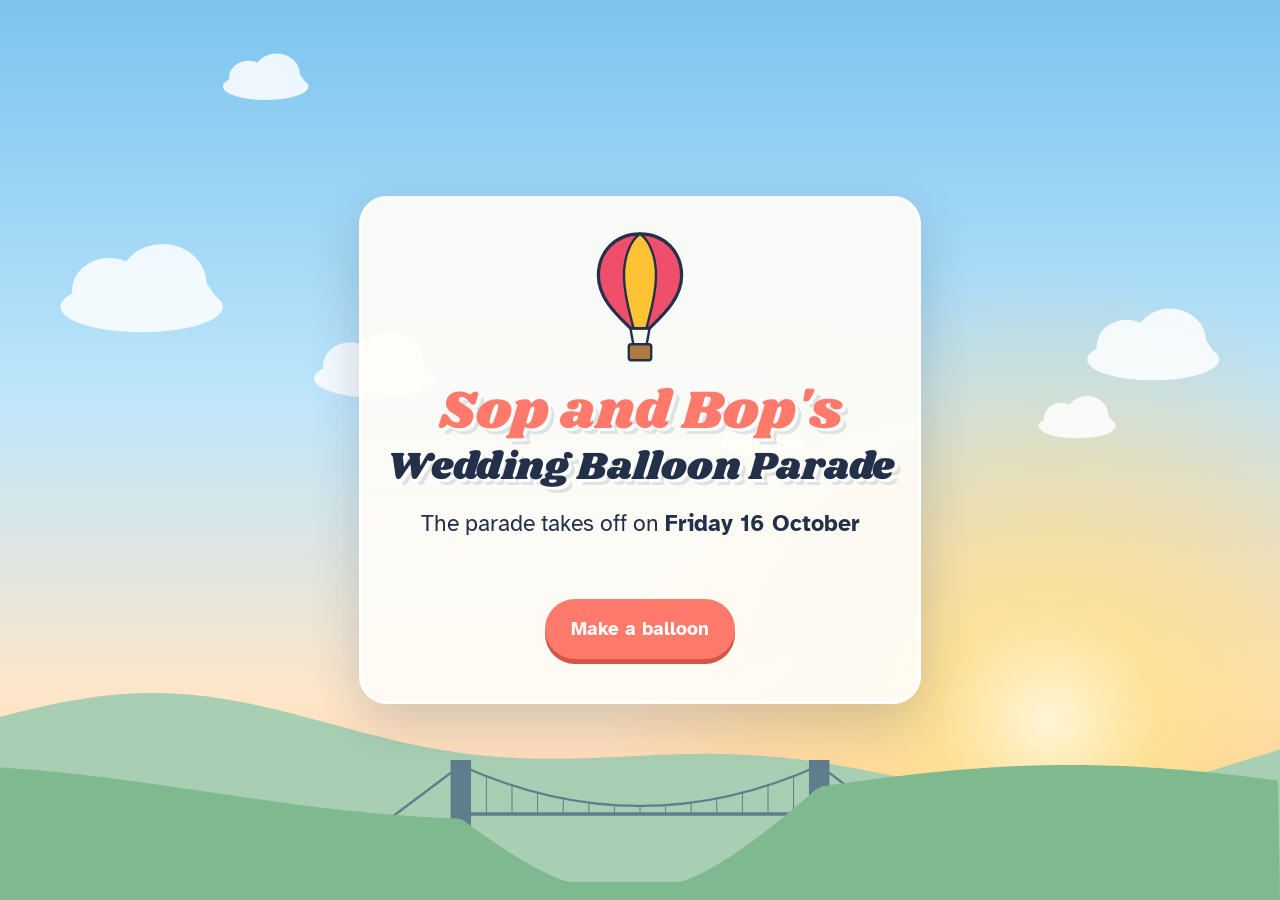
==== site/parade.html @ 26cb5e76 "Build the wedding balloon parade site Guest page with photo upload, crop, in-browser cleanup and a d" ====
<!doctype html>
<html lang="en-GB">
<head>
  <meta charset="utf-8">
  <meta name="viewport" content="width=device-width, initial-scale=1, viewport-fit=cover">
  <title>The Balloon Parade · Sop and Bop</title>
  <meta name="description" content="Sophie and Ben's wedding balloon parade.">
  <meta name="theme-color" content="#8fd0f2">
  <link rel="icon" href="img/favicon.svg" type="image/svg+xml">
  <link rel="preconnect" href="https://fonts.googleapis.com">
  <link rel="preconnect" href="https://fonts.gstatic.com" crossorigin>
  <link href="https://fonts.googleapis.com/css2?family=Atkinson+Hyperlegible:ital,wght@0,400;0,700;1,400&family=Shrikhand&display=swap" rel="stylesheet">
  <link rel="stylesheet" href="css/style.css">
</head>
<body class="parade">
  <canvas id="sky" aria-label="Balloons drifting across the sky. Tap one to read its note."></canvas>

  <div class="parade-title" id="parade-title">
    <h1>Sop and Bop's <span>Balloon Parade</span></h1>
  </div>
  <p class="parade-hint" id="parade-hint" hidden>Tap a balloon to see who made it</p>

  <div class="waiting" id="waiting" hidden>
    <div class="waiting-card">
      <svg class="waiting-balloon" viewBox="0 0 120 170" aria-hidden="true" focusable="false">
        <path d="M60 6C28 6 8 30 8 58c0 30 26 52 40 66h24c14-14 40-36 40-66C112 30 92 6 60 6z" fill="#ef4f6b" stroke="#23304a" stroke-width="4"/>
        <path d="M60 6c-14 10-20 32-20 52 0 26 8 50 12 66h16c4-16 12-40 12-66 0-20-6-42-20-52z" fill="#ffc234" stroke="#23304a" stroke-width="3"/>
        <path d="M48 124l4 22M72 124l-4 22" stroke="#23304a" stroke-width="3"/>
        <rect x="46" y="144" width="28" height="20" rx="3" fill="#b07a42" stroke="#23304a" stroke-width="3"/>
      </svg>
      <h1>Sop and Bop's <span>Wedding Balloon Parade</span></h1>
      <p class="big">The parade takes off on <strong id="launch-date">Friday 16 October</strong></p>
      <p class="waiting-count" id="waiting-count" aria-live="polite"></p>
      <p><a href="index.html" class="btn">Make a balloon</a></p>
    </div>
  </div>

  <div class="note-card" id="note-card" role="dialog" aria-modal="false" aria-labelledby="note-name" hidden>
    <button class="note-close" id="note-close" type="button" aria-label="Close">×</button>
    <img id="note-img" alt="">
    <div>
      <p class="note-from">A balloon from</p>
      <h2 id="note-name"></h2>
      <p id="note-text"></p>
    </div>
  </div>

  <script src="config.js"></script>
  <script src="js/api.js"></script>
  <script src="js/parade.js"></script>
</body>
</html>
---- site/css/style.css ----
:root {
  --sky-top: #8fd0f2;
  --sky-mid: #cdeefc;
  --sunrise: #ffe2c2;
  --peach: #ffb98a;
  --coral: #ff7a6b;
  --red: #ef4f6b;
  --yellow: #ffc234;
  --blue: #2f97d6;
  --green: #4fb873;
  --purple: #8b5cf6;
  --ink: #23304a;
  --ink-soft: #4b5872;
  --paper: #fffaf2;
  --card: #fffdf8;
  --line: #ecdcc6;
  --focus: #1d6fd1;
  --radius: 22px;
  --display: "Shrikhand", "Georgia", serif;
  --body: "Atkinson Hyperlegible", system-ui, -apple-system, "Segoe UI", sans-serif;
}

* { box-sizing: border-box; }
html { -webkit-text-size-adjust: 100%; }
body {
  margin: 0;
  font-family: var(--body);
  font-size: 1.25rem;
  line-height: 1.55;
  color: var(--ink);
  background: var(--sky-mid);
  min-height: 100vh;
}
[hidden] { display: none !important; }
img, canvas { display: block; }
a { color: var(--blue); }
:focus-visible { outline: 4px solid var(--focus); outline-offset: 3px; border-radius: 8px; }
.visually-hidden {
  position: absolute !important; width: 1px; height: 1px; overflow: hidden;
  clip: rect(0 0 0 0); white-space: nowrap;
}

/* ---------- sky background (make page) ---------- */
.sky-bg {
  position: fixed; inset: 0; z-index: -1; overflow: hidden;
  background: linear-gradient(180deg, var(--sky-top) 0%, var(--sky-mid) 45%, var(--sunrise) 80%, var(--peach) 100%);
}
.sun {
  position: absolute; width: 46vmin; height: 46vmin; right: -10vmin; bottom: -14vmin; border-radius: 50%;
  background: radial-gradient(circle, #fff6d8 0%, #ffe08a 40%, rgba(255, 200, 120, 0) 70%);
}
.cloud {
  position: absolute; width: 160px; height: 46px; background: #fff; border-radius: 40px; opacity: 0.9;
  filter: drop-shadow(0 6px 10px rgba(80, 120, 160, 0.12));
}
.cloud::before, .cloud::after { content: ""; position: absolute; background: #fff; border-radius: 50%; }
.cloud::before { width: 70px; height: 70px; left: 24px; top: -34px; }
.cloud::after { width: 54px; height: 54px; left: 80px; top: -24px; }
.sky-bg .c1 { top: 8%; left: -40px; animation: drift 70s linear infinite; }
.sky-bg .c2 { top: 32%; left: 60%; transform: scale(0.7); animation: drift 95s linear infinite -30s; }
.sky-bg .c3 { top: 62%; left: 20%; transform: scale(0.55); animation: drift 120s linear infinite -60s; opacity: 0.7; }
@keyframes drift { from { translate: -30vw 0; } to { translate: 110vw 0; } }

/* ---------- layout ---------- */
.page { max-width: 760px; margin: 0 auto; padding: 24px 16px 48px; }
.hero { text-align: center; padding: 28px 0 18px; }
.kicker {
  display: inline-block; margin: 0 0 12px; padding: 6px 16px; border-radius: 999px;
  background: rgba(255, 255, 255, 0.7); font-weight: 700; font-size: 1rem; letter-spacing: 0.02em;
}
h1 {
  font-family: var(--display); font-weight: 400; margin: 0; line-height: 1.05;
  font-size: clamp(2.3rem, 9vw, 4rem); color: var(--coral);
  text-shadow: 3px 3px 0 #fff, 6px 6px 0 rgba(35, 48, 74, 0.12);
}
h1 span { display: block; color: var(--ink); font-size: 0.72em; margin-top: 6px; }
h2 { font-family: var(--display); font-weight: 400; font-size: 1.9rem; line-height: 1.15; margin: 0 0 12px; color: var(--ink); }
h3 { font-size: 1.35rem; margin: 0 0 8px; }
p { margin: 0 0 12px; }

.card {
  background: var(--card); border-radius: var(--radius); padding: 24px 20px;
  margin: 18px 0; box-shadow: 0 10px 30px rgba(35, 48, 74, 0.12), 0 2px 0 var(--line);
  border: 2px solid #fff;
}
.story { display: grid; gap: 16px; align-items: center; }
.chest { width: 150px; margin: 0 auto; }
@media (min-width: 640px) {
  .story { grid-template-columns: 170px 1fr; }
  .chest { width: 170px; }
  .card { padding: 30px 32px; }
}

/* ---------- buttons ---------- */
.btn {
  display: inline-flex; align-items: center; justify-content: center; gap: 10px;
  min-height: 60px; padding: 12px 26px; border: 0; border-radius: 999px; cursor: pointer;
  font: 700 1.2rem/1.2 var(--body); color: #fff; background: var(--coral); text-decoration: none;
  box-shadow: 0 5px 0 #d4554a; transition: transform 0.08s, box-shadow 0.08s;
  -webkit-tap-highlight-color: transparent;
}
.btn:active { transform: translateY(3px); box-shadow: 0 2px 0 #d4554a; }
.btn:disabled { opacity: 0.6; cursor: wait; }
.btn-big { min-height: 68px; font-size: 1.3rem; width: 100%; }
.btn-secondary { background: #fff; color: var(--ink); box-shadow: 0 4px 0 var(--line), inset 0 0 0 2px var(--line); }
.btn-secondary:active { box-shadow: 0 1px 0 var(--line), inset 0 0 0 2px var(--line); }
.btn-small { min-height: 52px; padding: 8px 18px; font-size: 1.05rem; }
.btn-whatsapp { background: #1fa855; box-shadow: 0 5px 0 #157a3d; }
.actions { display: flex; gap: 12px; justify-content: space-between; margin-top: 18px; flex-wrap: wrap; }
.actions .btn { flex: 1 1 140px; }

/* ---------- step 1 ---------- */
.routes { display: grid; gap: 16px; }
.route { border: 2px dashed var(--line); border-radius: 18px; padding: 18px; }
.route-main { border: 3px solid var(--yellow); background: #fff8e6; position: relative; }
.badge {
  display: inline-block; background: var(--yellow); color: var(--ink); font-weight: 700;
  font-size: 0.95rem; padding: 3px 12px; border-radius: 999px; margin-bottom: 10px;
}
.tips { list-style: none; padding: 0; margin: 0 0 18px; }
.tips li { display: flex; gap: 12px; align-items: baseline; padding: 6px 0; }
.tip-ico { font-size: 1.4rem; width: 1.8rem; flex: none; text-align: center; }

/* ---------- crop ---------- */
.crop-wrap { position: relative; margin: 12px auto 0; touch-action: none; user-select: none; -webkit-user-select: none; max-width: 100%; width: fit-content; }
#crop-canvas { max-width: 100%; max-height: 65vh; border-radius: 12px; }
.crop-box {
  position: absolute; border: 3px solid #fff; outline: 2px dashed var(--coral); outline-offset: -3px;
  box-shadow: 0 0 0 9999px rgba(20, 30, 50, 0.45); cursor: move; touch-action: none;
}
.crop-wrap { overflow: hidden; border-radius: 12px; }
.handle {
  position: absolute; width: 44px; height: 44px; border-radius: 50%; background: var(--coral);
  border: 4px solid #fff; box-shadow: 0 2px 8px rgba(0, 0, 0, 0.3); touch-action: none;
}
.handle[data-h="nw"] { left: -22px; top: -22px; cursor: nwse-resize; }
.handle[data-h="ne"] { right: -22px; top: -22px; cursor: nesw-resize; }
.handle[data-h="sw"] { left: -22px; bottom: -22px; cursor: nesw-resize; }
.handle[data-h="se"] { right: -22px; bottom: -22px; cursor: nwse-resize; }

/* ---------- draw ---------- */
.draw-tools { display: grid; gap: 12px; margin-bottom: 12px; }
.palette { display: flex; flex-wrap: wrap; gap: 8px; }
.swatch {
  width: 44px; height: 44px; border-radius: 50%; border: 3px solid #fff; cursor: pointer;
  box-shadow: 0 0 0 2px var(--line);
}
.swatch.on { box-shadow: 0 0 0 4px var(--ink); transform: scale(1.08); }
.tool-row { display: flex; flex-wrap: wrap; gap: 10px; align-items: center; }
.seg { display: inline-flex; background: #f3eadc; border-radius: 999px; padding: 4px; gap: 4px; }
.seg button {
  min-height: 48px; min-width: 52px; padding: 6px 14px; border: 0; border-radius: 999px; background: transparent;
  font: 700 1.05rem var(--body); color: var(--ink); cursor: pointer; display: inline-flex; align-items: center; justify-content: center;
}
.seg button.on { background: #fff; box-shadow: 0 2px 6px rgba(0, 0, 0, 0.12); }
.seg i { display: block; border-radius: 50%; background: var(--ink); }
.guide-pick { display: inline-flex; align-items: center; gap: 8px; font-weight: 700; font-size: 1.05rem; }
.guide-pick select { font: inherit; min-height: 48px; border-radius: 12px; border: 2px solid var(--line); padding: 4px 10px; background: #fff; }
.draw-wrap {
  position: relative; width: 100%; aspect-ratio: 3 / 4; max-height: 70vh; margin: 0 auto;
  border-radius: 16px; overflow: hidden; background: #fff; box-shadow: inset 0 0 0 2px var(--line);
}
.draw-wrap canvas { position: absolute; inset: 0; width: 100%; height: 100%; }
#draw-canvas { touch-action: none; cursor: crosshair; }
.hint { color: var(--ink-soft); font-size: 1.05rem; margin-top: 10px; }

/* ---------- preview ---------- */
.preview-sky {
  position: relative; border-radius: 18px; overflow: hidden; padding: 24px; min-height: 280px;
  display: flex; align-items: center; justify-content: center;
  background: linear-gradient(180deg, var(--sky-top), var(--sky-mid) 60%, var(--sunrise));
}
.preview-sky .c1 { top: 12%; left: 6%; transform: scale(0.6); }
.preview-sky .c2 { top: 60%; right: 4%; transform: scale(0.45); }
#preview-canvas { position: relative; max-width: 100%; max-height: 52vh; width: auto; height: auto; filter: drop-shadow(0 8px 10px rgba(35, 48, 74, 0.25)); cursor: pointer; }
#photo-controls, #draw-controls { margin: 14px 0 6px; }
.slider { display: block; margin: 12px 0 14px; font-weight: 700; }
.slider input { width: 100%; height: 44px; accent-color: var(--coral); }
.slider-ends { display: flex; justify-content: space-between; font-weight: 400; font-size: 0.95rem; color: var(--ink-soft); }

form { margin-top: 18px; border-top: 2px dashed var(--line); padding-top: 18px; }
.field { display: block; margin-bottom: 16px; font-weight: 700; }
.field em { font-weight: 400; font-style: normal; color: var(--ink-soft); }
.field input, .field textarea {
  display: block; width: 100%; margin-top: 6px; font: 400 1.25rem/1.4 var(--body); color: var(--ink);
  padding: 14px 16px; border-radius: 14px; border: 2px solid var(--line); background: #fff;
}
.field input:focus, .field textarea:focus { border-color: var(--blue); outline: none; box-shadow: 0 0 0 4px rgba(47, 151, 214, 0.25); }
.count { display: block; text-align: right; font-weight: 400; font-size: 0.95rem; color: var(--ink-soft); }
.error { color: #b3261e; font-weight: 700; background: #fde8e6; padding: 10px 14px; border-radius: 12px; }

/* ---------- thanks ---------- */
.thanks { text-align: center; }
.thanks-balloon {
  margin: 12px auto 18px; padding: 24px; border-radius: 18px;
  background: linear-gradient(180deg, var(--sky-top), var(--sky-mid) 60%, var(--sunrise));
}
.thanks-balloon img { max-width: 70%; max-height: 46vh; margin: 0 auto; animation: bob 4s ease-in-out infinite; }
@keyframes bob { 50% { transform: translateY(-14px) rotate(2deg); } }
.big { font-size: 1.45rem; }

/* ---------- help ---------- */
.help { background: #effaf2; border-color: #d4f0dc; }
.phone { display: flex; flex-wrap: wrap; gap: 12px; align-items: center; margin: 8px 0; }
.number { font-size: 1.8rem; font-weight: 700; letter-spacing: 0.04em; user-select: all; -webkit-user-select: all; }
.small { font-size: 1.05rem; color: var(--ink-soft); }
.small span { user-select: all; -webkit-user-select: all; }
.foot { text-align: center; color: var(--ink-soft); font-size: 1rem; margin-top: 24px; }

/* ---------- busy overlay ---------- */
.busy {
  position: fixed; inset: 0; z-index: 50; display: flex; flex-direction: column; align-items: center; justify-content: center;
  background: rgba(255, 250, 242, 0.85); font-weight: 700; font-size: 1.3rem;
}
.busy-balloon { font-size: 4rem; animation: bob 1.6s ease-in-out infinite; }

@media (prefers-reduced-motion: reduce) {
  *, *::before, *::after { animation: none !important; transition: none !important; }
}

/* =================== parade page =================== */
body.parade {
  overflow: hidden; height: 100vh; height: 100dvh;
  background: linear-gradient(180deg, #7cc4ee 0%, #bfe6fb 45%, #ffe6c8 78%, #ffc49a 100%);
}
#sky { position: fixed; inset: 0; width: 100%; height: 100%; cursor: pointer; touch-action: manipulation; }
.parade-title {
  position: fixed; left: 50%; top: max(14px, env(safe-area-inset-top)); translate: -50% 0; z-index: 2;
  pointer-events: none; text-align: center; width: max-content; max-width: 92vw;
  transition: opacity 1.5s;
}
.parade-title h1 { font-size: clamp(1.4rem, 4.2vw, 3rem); }
.parade-title.faded { opacity: 0.35; }
.parade-hint {
  position: fixed; left: 50%; bottom: max(18px, env(safe-area-inset-bottom)); translate: -50% 0; z-index: 2;
  margin: 0; padding: 10px 20px; border-radius: 999px; background: rgba(255, 255, 255, 0.85);
  font-weight: 700; pointer-events: none; transition: opacity 1s; white-space: nowrap;
}
.parade-hint.gone { opacity: 0; }

.note-card {
  position: fixed; z-index: 5; left: 50%; bottom: max(20px, env(safe-area-inset-bottom)); translate: -50% 0;
  width: min(640px, calc(100vw - 32px)); display: grid; grid-template-columns: 96px 1fr; gap: 16px; align-items: center;
  background: var(--card); border-radius: 24px; padding: 20px 22px; border: 3px solid #fff;
  box-shadow: 0 18px 50px rgba(35, 48, 74, 0.3); animation: card-in 0.45s ease-out;
}
.note-card img { width: 96px; max-height: 140px; object-fit: contain; }
.note-card h2 { font-size: clamp(1.6rem, 3vw, 2.4rem); margin: 0 0 6px; color: var(--coral); overflow-wrap: anywhere; }
.note-card #note-text { font-size: clamp(1.2rem, 2.2vw, 1.7rem); margin: 0; white-space: pre-line; overflow-wrap: anywhere; }
.note-from { margin: 0; font-size: 1rem; color: var(--ink-soft); font-weight: 700; text-transform: uppercase; letter-spacing: 0.08em; }
.note-close {
  position: absolute; top: 6px; right: 8px; width: 48px; height: 48px; border: 0; background: transparent;
  font-size: 2rem; line-height: 1; color: var(--ink-soft); cursor: pointer; border-radius: 50%;
}
.note-card.spotlight .note-close { display: none; }
@media (min-width: 1200px) {
  .note-card { width: 760px; grid-template-columns: 130px 1fr; padding: 26px 30px; }
  .note-card img { width: 130px; max-height: 190px; }
}
@keyframes card-in { from { opacity: 0; transform: translateY(30px); } }

.waiting {
  position: fixed; inset: 0; z-index: 4; display: flex; align-items: center; justify-content: center; padding: 16px;
}
.waiting-card {
  text-align: center; max-width: 640px; background: rgba(255, 253, 248, 0.92); border-radius: 28px;
  padding: 30px 24px; box-shadow: 0 18px 50px rgba(35, 48, 74, 0.2); border: 3px solid #fff;
}
.waiting-card h1 { font-size: clamp(2rem, 7vw, 3.4rem); margin-bottom: 18px; }
.waiting-balloon { width: 96px; margin: 0 auto 10px; animation: bob 4s ease-in-out infinite; }
.waiting-count { font-weight: 700; color: var(--blue); font-size: 1.3rem; min-height: 1.6em; }

/* compact drawing tools on small phones */
.tool-row.under { margin-top: 12px; }
@media (max-width: 480px) {
  .card { padding: 20px 16px; }
  .swatch { width: 40px; height: 40px; }
  .palette { gap: 6px; }
  .seg button { min-height: 46px; min-width: 46px; padding: 6px 10px; font-size: 1rem; }
  .tool-row { gap: 8px; }
  .tool-row .btn-small { padding: 8px 14px; }
}
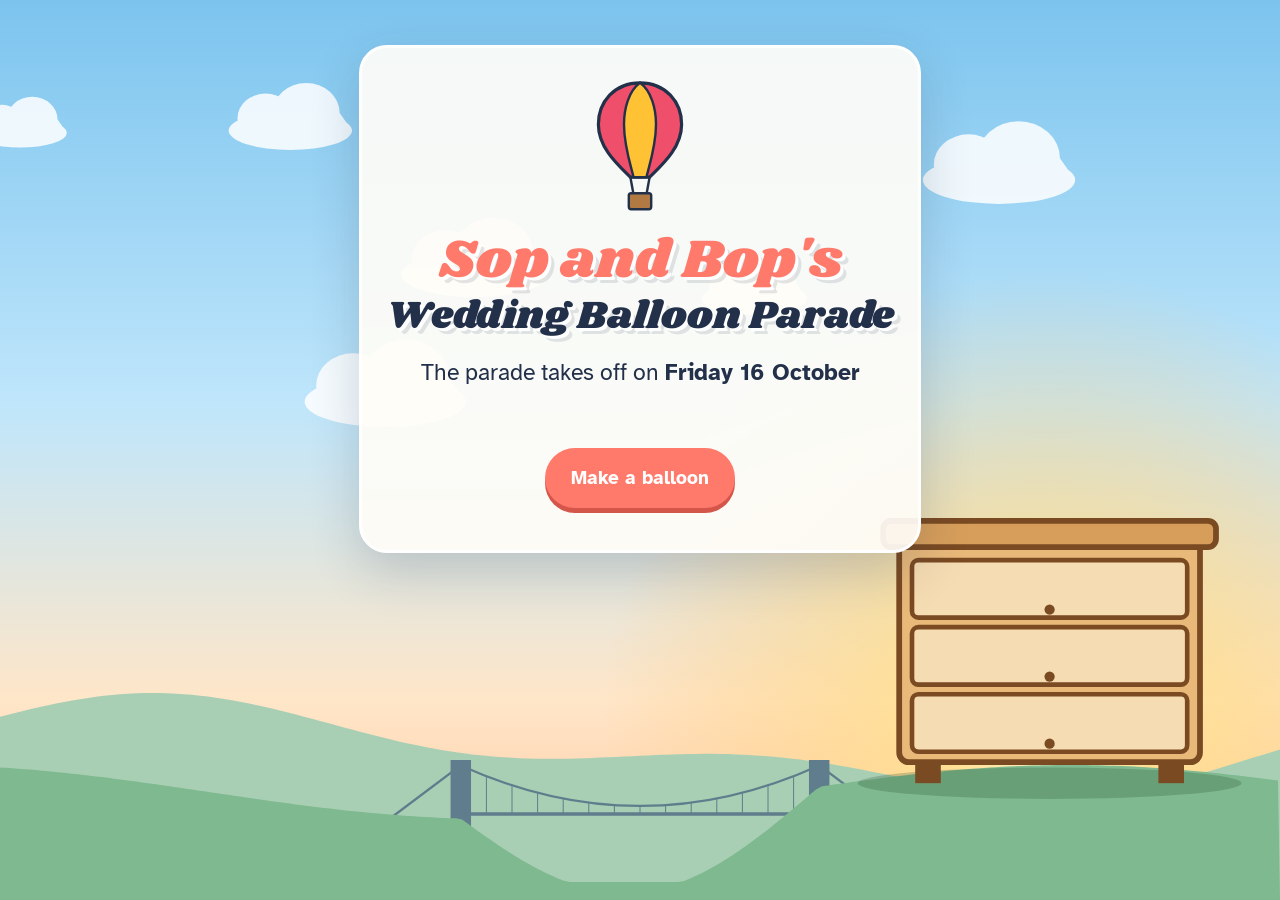
==== commit 88f3ba89: "Chest-of-drawers lift-off in the parade; smoother guest flow Parade: balloons start as paintings on " ====
--- a/site/parade.html
+++ b/site/parade.html
@@ -17,7 +17,9 @@
 
   <div class="parade-title" id="parade-title">
     <h1>Sop and Bop's <span>Balloon Parade</span></h1>
+    <p class="parade-count" id="parade-count"></p>
   </div>
+  <button class="fullscreen-btn" id="fullscreen" type="button" hidden>Full screen</button>
   <p class="parade-hint" id="parade-hint" hidden>Tap a balloon to see who made it</p>
 
   <div class="waiting" id="waiting" hidden>
--- a/site/css/style.css
+++ b/site/css/style.css
@@ -280,3 +280,92 @@
   .tool-row { gap: 8px; }
   .tool-row .btn-small { padding: 8px 14px; }
 }
+
+/* on-page messages (instead of pop-ups) */
+.notice {
+  position: fixed; z-index: 60; left: 50%; translate: -50% 0; bottom: max(16px, env(safe-area-inset-bottom));
+  width: min(560px, calc(100vw - 32px)); display: flex; gap: 14px; align-items: center;
+  background: var(--ink); color: #fff; padding: 14px 16px 14px 20px; border-radius: 18px;
+  box-shadow: 0 14px 40px rgba(35, 48, 74, 0.35); font-size: 1.1rem;
+}
+.notice p { margin: 0; flex: 1; min-width: 0; }
+.error-detail { display: block; margin-top: 8px; font-weight: 400; font-size: 0.85rem; color: var(--ink-soft); overflow-wrap: anywhere; user-select: all; -webkit-user-select: all; }
+
+/* parade extras */
+.parade-count {
+  display: inline-block; margin: 6px 0 0; padding: 2px 14px; border-radius: 999px;
+  background: rgba(255, 255, 255, 0.75); font-weight: 700; font-size: clamp(0.95rem, 1.6vw, 1.3rem); color: var(--ink);
+}
+.parade-count:empty { display: none; }
+.fullscreen-btn {
+  position: fixed; z-index: 3; right: 12px; top: max(12px, env(safe-area-inset-top));
+  min-height: 44px; padding: 8px 16px; border: 0; border-radius: 999px; cursor: pointer;
+  background: rgba(255, 255, 255, 0.8); color: var(--ink); font: 700 1rem var(--body);
+  opacity: 0.55; transition: opacity 0.3s;
+}
+.fullscreen-btn:hover, .fullscreen-btn:focus-visible { opacity: 1; }
+@media (hover: none), (max-width: 760px) { .fullscreen-btn { display: none; } }
+/* waiting card sits high so the chest of painted balloons shows below it */
+.waiting { align-items: flex-start; padding-top: max(5vh, 16px); }
+@media (max-height: 700px) { .waiting-balloon { display: none; } }
+
+/* ---------- guest page refinements ---------- */
+/* story: chest beside the text even on phones, so the page gets to the point */
+.story { grid-template-columns: 96px 1fr; gap: 16px; }
+.story .chest { width: 96px; }
+.story h2 { font-size: 1.5rem; }
+.story-text p:last-child { margin-bottom: 0; }
+@media (min-width: 640px) {
+  .story { grid-template-columns: 150px 1fr; }
+  .story .chest { width: 150px; }
+  .story h2 { font-size: 1.9rem; }
+}
+
+/* progress tracker */
+.stepper {
+  list-style: none; margin: 22px 0 -4px; padding: 0; display: flex; gap: 8px; justify-content: center;
+  counter-reset: none;
+}
+.stepper li {
+  display: flex; align-items: center; gap: 8px; padding: 6px 14px 6px 6px; border-radius: 999px;
+  background: rgba(255, 255, 255, 0.55); font-weight: 700; font-size: 1rem; color: var(--ink-soft);
+}
+.stepper li span {
+  display: grid; place-items: center; width: 30px; height: 30px; border-radius: 50%;
+  background: #fff; color: var(--ink-soft); font-size: 0.95rem;
+}
+.stepper li.on { background: #fff; color: var(--ink); box-shadow: 0 3px 10px rgba(35, 48, 74, 0.12); }
+.stepper li.on span { background: var(--coral); color: #fff; }
+.stepper li.done span { background: var(--green); color: #fff; }
+@media (max-width: 420px) {
+  .stepper { gap: 4px; }
+  .stepper li { padding: 5px 10px 5px 5px; font-size: 0.92rem; gap: 6px; }
+  .stepper li span { width: 26px; height: 26px; }
+}
+
+/* crop extras */
+.crop-tools { display: flex; flex-wrap: wrap; gap: 10px; justify-content: center; margin-top: 14px; }
+
+/* preview extras */
+.preview-lead { color: var(--ink-soft); margin-top: -4px; }
+.quality-hint {
+  margin: 12px 0 0; padding: 12px 16px; border-radius: 14px; background: #fff4d6; border: 2px solid #ffe08a;
+  font-size: 1.05rem;
+}
+#photo-controls { display: grid; gap: 12px; justify-items: start; }
+.fix { width: 100%; border: 2px solid var(--line); border-radius: 16px; background: #fff; }
+.fix summary {
+  cursor: pointer; padding: 14px 18px; font-weight: 700; min-height: 52px; display: flex; align-items: center;
+  list-style: none;
+}
+.fix summary::-webkit-details-marker { display: none; }
+.fix summary::after { content: "▾"; margin-left: auto; color: var(--ink-soft); transition: transform 0.2s; }
+.fix[open] summary::after { transform: rotate(180deg); }
+.fix-body { padding: 0 18px 18px; }
+.fix-body .hint { margin-top: 0; }
+/* phones: chest floats beside the story so it stays short */
+@media (max-width: 639px) {
+  .story { display: block; }
+  .story .chest { float: left; width: 84px; margin: 2px 14px 4px 0; }
+  .story::after { content: ""; display: block; clear: both; }
+}
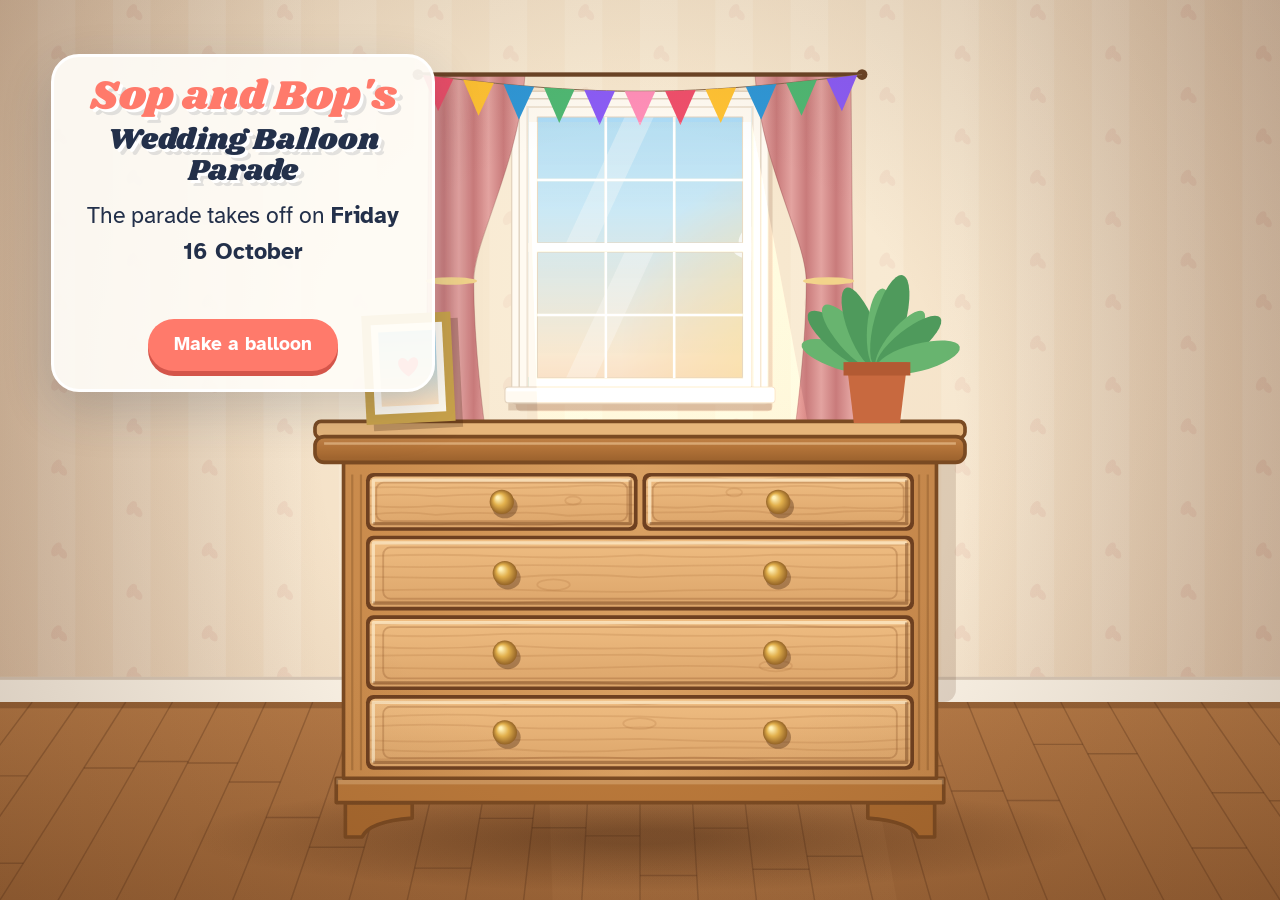
==== commit 5d114f2f: "Parade opens in Sop and Bop's room and flies out through the window A redrawn chest of drawers (moul" ====
--- a/site/parade.html
+++ b/site/parade.html
@@ -19,17 +19,14 @@
     <h1>Sop and Bop's <span>Balloon Parade</span></h1>
     <p class="parade-count" id="parade-count"></p>
   </div>
-  <button class="fullscreen-btn" id="fullscreen" type="button" hidden>Full screen</button>
+  <div class="corner-btns">
+    <button class="corner-btn" id="replay" type="button" hidden>Replay lift-off</button>
+    <button class="corner-btn" id="fullscreen" type="button" hidden>Full screen</button>
+  </div>
   <p class="parade-hint" id="parade-hint" hidden>Tap a balloon to see who made it</p>
 
   <div class="waiting" id="waiting" hidden>
     <div class="waiting-card">
-      <svg class="waiting-balloon" viewBox="0 0 120 170" aria-hidden="true" focusable="false">
-        <path d="M60 6C28 6 8 30 8 58c0 30 26 52 40 66h24c14-14 40-36 40-66C112 30 92 6 60 6z" fill="#ef4f6b" stroke="#23304a" stroke-width="4"/>
-        <path d="M60 6c-14 10-20 32-20 52 0 26 8 50 12 66h16c4-16 12-40 12-66 0-20-6-42-20-52z" fill="#ffc234" stroke="#23304a" stroke-width="3"/>
-        <path d="M48 124l4 22M72 124l-4 22" stroke="#23304a" stroke-width="3"/>
-        <rect x="46" y="144" width="28" height="20" rx="3" fill="#b07a42" stroke="#23304a" stroke-width="3"/>
-      </svg>
       <h1>Sop and Bop's <span>Wedding Balloon Parade</span></h1>
       <p class="big">The parade takes off on <strong id="launch-date">Friday 16 October</strong></p>
       <p class="waiting-count" id="waiting-count" aria-live="polite"></p>
--- a/site/css/style.css
+++ b/site/css/style.css
@@ -297,17 +297,33 @@
   background: rgba(255, 255, 255, 0.75); font-weight: 700; font-size: clamp(0.95rem, 1.6vw, 1.3rem); color: var(--ink);
 }
 .parade-count:empty { display: none; }
-.fullscreen-btn {
+.corner-btns {
   position: fixed; z-index: 3; right: 12px; top: max(12px, env(safe-area-inset-top));
+  display: flex; gap: 8px;
+}
+.corner-btn {
   min-height: 44px; padding: 8px 16px; border: 0; border-radius: 999px; cursor: pointer;
   background: rgba(255, 255, 255, 0.8); color: var(--ink); font: 700 1rem var(--body);
   opacity: 0.55; transition: opacity 0.3s;
 }
-.fullscreen-btn:hover, .fullscreen-btn:focus-visible { opacity: 1; }
-@media (hover: none), (max-width: 760px) { .fullscreen-btn { display: none; } }
-/* waiting card sits high so the chest of painted balloons shows below it */
-.waiting { align-items: flex-start; padding-top: max(5vh, 16px); }
-@media (max-height: 700px) { .waiting-balloon { display: none; } }
+.corner-btn:hover, .corner-btn:focus-visible { opacity: 1; }
+#fullscreen { display: inline-block; }
+#fullscreen[hidden], #replay[hidden] { display: none; }
+@media (hover: none), (max-width: 760px) { #fullscreen { display: none !important; } }
+@media (max-width: 760px) {
+  .corner-btns { top: auto; bottom: max(14px, env(safe-area-inset-bottom)); right: 12px; }
+}
+/* waiting card sits at the top so the room and the chest show below it */
+.waiting { align-items: flex-start; padding-top: max(3vh, 12px); pointer-events: none; }
+.waiting-card { pointer-events: auto; padding: 18px 22px; max-width: 560px; }
+.waiting-card h1 { font-size: clamp(1.6rem, 4.6vw, 2.6rem); margin-bottom: 10px; }
+.waiting-card .big { margin-bottom: 4px; }
+.waiting-card p:last-child { margin-bottom: 0; }
+.waiting-card .btn { min-height: 52px; }
+@media (min-width: 1000px) {
+  .waiting { justify-content: flex-start; padding-left: 4vw; padding-top: 6vh; }
+  .waiting-card { max-width: 30vw; }
+}
 
 /* ---------- guest page refinements ---------- */
 /* story: chest beside the text even on phones, so the page gets to the point */
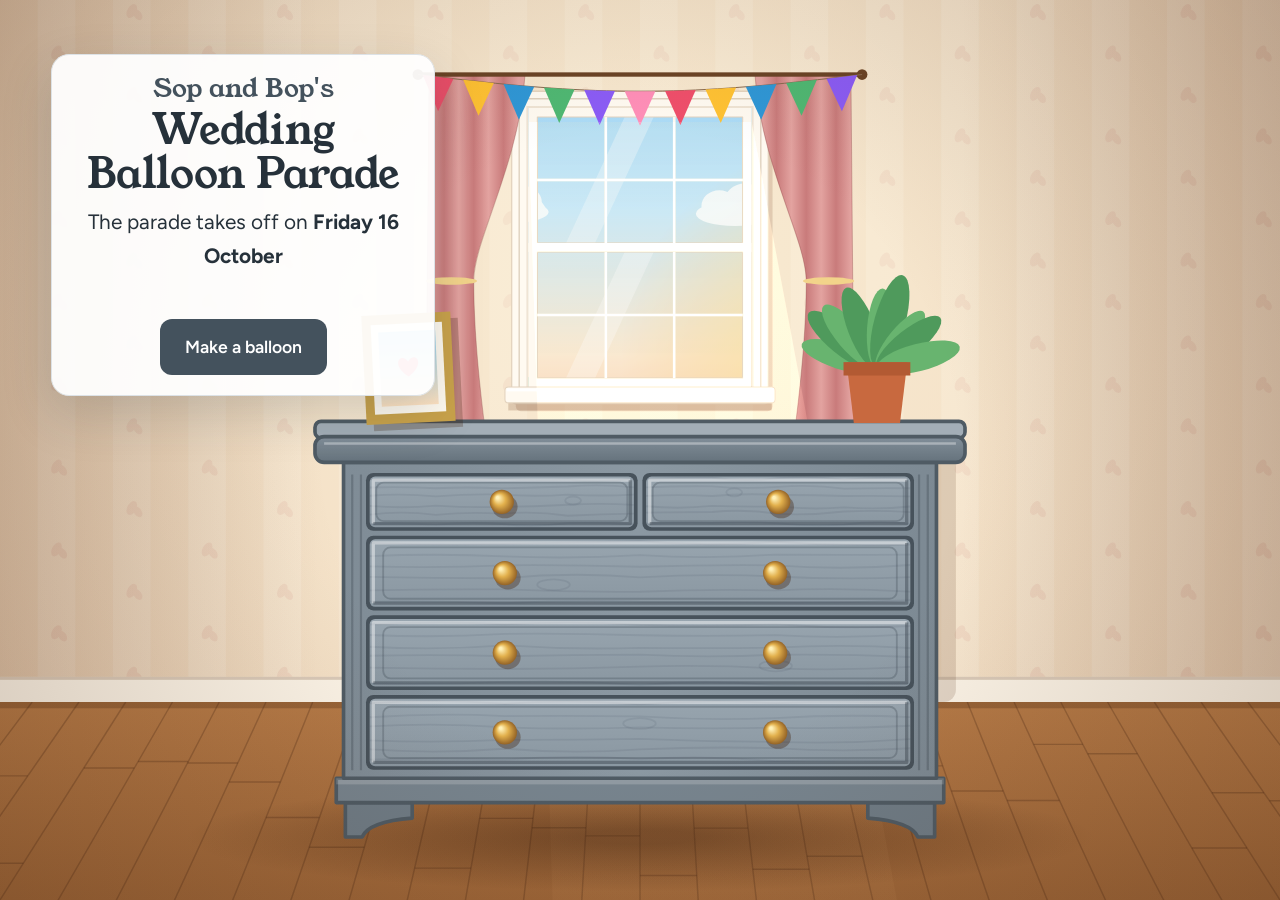
==== commit 02c559bf: "Restyle guest page, paint the chest slate, and add layered backups - Guest page: calmer stationery l" ====
--- a/site/parade.html
+++ b/site/parade.html
@@ -5,18 +5,19 @@
   <meta name="viewport" content="width=device-width, initial-scale=1, viewport-fit=cover">
   <title>The Balloon Parade · Sop and Bop</title>
   <meta name="description" content="Sophie and Ben's wedding balloon parade.">
-  <meta name="theme-color" content="#8fd0f2">
+  <meta name="theme-color" content="#7cc4ee">
   <link rel="icon" href="img/favicon.svg" type="image/svg+xml">
   <link rel="preconnect" href="https://fonts.googleapis.com">
   <link rel="preconnect" href="https://fonts.gstatic.com" crossorigin>
-  <link href="https://fonts.googleapis.com/css2?family=Atkinson+Hyperlegible:ital,wght@0,400;0,700;1,400&family=Shrikhand&display=swap" rel="stylesheet">
+  <link href="https://fonts.googleapis.com/css2?family=Young+Serif&family=Figtree:wght@400;600;700&display=swap" rel="stylesheet">
   <link rel="stylesheet" href="css/style.css">
+  <link rel="stylesheet" href="css/parade.css">
 </head>
 <body class="parade">
   <canvas id="sky" aria-label="Balloons drifting across the sky. Tap one to read its note."></canvas>
 
   <div class="parade-title" id="parade-title">
-    <h1>Sop and Bop's <span>Balloon Parade</span></h1>
+    <h1><span class="h1-top">Sop and Bop's</span> Balloon Parade</h1>
     <p class="parade-count" id="parade-count"></p>
   </div>
   <div class="corner-btns">
@@ -27,10 +28,10 @@
 
   <div class="waiting" id="waiting" hidden>
     <div class="waiting-card">
-      <h1>Sop and Bop's <span>Wedding Balloon Parade</span></h1>
+      <h1><span class="h1-top">Sop and Bop's</span> Wedding Balloon Parade</h1>
       <p class="big">The parade takes off on <strong id="launch-date">Friday 16 October</strong></p>
       <p class="waiting-count" id="waiting-count" aria-live="polite"></p>
-      <p><a href="index.html" class="btn">Make a balloon</a></p>
+      <p><a href="index.html" class="btn btn-primary">Make a balloon</a></p>
     </div>
   </div>
 
--- a/site/css/style.css
+++ b/site/css/style.css
@@ -1,23 +1,26 @@
+/* Sop and Bop's Wedding Balloon Parade: the guest page, plus tokens shared
+   with the parade (parade.css).
+   Layout: one calm column like a wedding card. Hero with the painted chest,
+   then a single panel that walks through draw, check, send.
+   Palette taken from the real chest of drawers (slate #8996a0) and its brass. */
 :root {
-  --sky-top: #8fd0f2;
-  --sky-mid: #cdeefc;
-  --sunrise: #ffe2c2;
-  --peach: #ffb98a;
-  --coral: #ff7a6b;
-  --red: #ef4f6b;
-  --yellow: #ffc234;
-  --blue: #2f97d6;
-  --green: #4fb873;
-  --purple: #8b5cf6;
-  --ink: #23304a;
-  --ink-soft: #4b5872;
-  --paper: #fffaf2;
-  --card: #fffdf8;
-  --line: #ecdcc6;
-  --focus: #1d6fd1;
-  --radius: 22px;
-  --display: "Shrikhand", "Georgia", serif;
-  --body: "Atkinson Hyperlegible", system-ui, -apple-system, "Segoe UI", sans-serif;
+  --paper: #faf8f4;     /* page */
+  --card: #ffffff;
+  --ink: #26313a;       /* text */
+  --ink-soft: #5b6670;
+  --slate: #8996a0;     /* the chest */
+  --slate-deep: #44525d;/* buttons, links */
+  --slate-dark: #34404a;
+  --mist: #edf1f3;      /* quiet fills */
+  --line: #dde2e6;
+  --brass: #c49a3c;     /* small accents, like the knobs */
+  --sky: #d9edf8;
+  --danger: #a7342b;
+  --display: "Young Serif", Georgia, "Times New Roman", serif;
+  --body: "Figtree", system-ui, -apple-system, "Segoe UI", sans-serif;
+  --hand: "Caveat", "Segoe Print", cursive;
+  --radius: 18px;
+  --radius-sm: 12px;
 }
 
 * { box-sizing: border-box; }
@@ -25,363 +28,253 @@
 body {
   margin: 0;
   font-family: var(--body);
-  font-size: 1.25rem;
-  line-height: 1.55;
+  font-size: 1.1875rem; /* 19px */
+  line-height: 1.6;
   color: var(--ink);
-  background: var(--sky-mid);
-  min-height: 100vh;
+  background: var(--paper);
+}
+body.make {
+  background:
+    radial-gradient(120% 60% at 50% -10%, var(--sky) 0%, rgba(217, 237, 248, 0) 70%),
+    var(--paper);
+  background-attachment: fixed;
 }
 [hidden] { display: none !important; }
 img, canvas { display: block; }
-a { color: var(--blue); }
-:focus-visible { outline: 4px solid var(--focus); outline-offset: 3px; border-radius: 8px; }
+a { color: var(--slate-deep); }
+:focus-visible { outline: 3px solid var(--brass); outline-offset: 3px; border-radius: 6px; }
 .visually-hidden {
   position: absolute !important; width: 1px; height: 1px; overflow: hidden;
   clip: rect(0 0 0 0); white-space: nowrap;
 }
-
-/* ---------- sky background (make page) ---------- */
-.sky-bg {
-  position: fixed; inset: 0; z-index: -1; overflow: hidden;
-  background: linear-gradient(180deg, var(--sky-top) 0%, var(--sky-mid) 45%, var(--sunrise) 80%, var(--peach) 100%);
-}
-.sun {
-  position: absolute; width: 46vmin; height: 46vmin; right: -10vmin; bottom: -14vmin; border-radius: 50%;
-  background: radial-gradient(circle, #fff6d8 0%, #ffe08a 40%, rgba(255, 200, 120, 0) 70%);
-}
-.cloud {
-  position: absolute; width: 160px; height: 46px; background: #fff; border-radius: 40px; opacity: 0.9;
-  filter: drop-shadow(0 6px 10px rgba(80, 120, 160, 0.12));
-}
-.cloud::before, .cloud::after { content: ""; position: absolute; background: #fff; border-radius: 50%; }
-.cloud::before { width: 70px; height: 70px; left: 24px; top: -34px; }
-.cloud::after { width: 54px; height: 54px; left: 80px; top: -24px; }
-.sky-bg .c1 { top: 8%; left: -40px; animation: drift 70s linear infinite; }
-.sky-bg .c2 { top: 32%; left: 60%; transform: scale(0.7); animation: drift 95s linear infinite -30s; }
-.sky-bg .c3 { top: 62%; left: 20%; transform: scale(0.55); animation: drift 120s linear infinite -60s; opacity: 0.7; }
-@keyframes drift { from { translate: -30vw 0; } to { translate: 110vw 0; } }
+h1, h2, h3 { text-wrap: balance; }
+h1, h2 { font-family: var(--display); font-weight: 400; color: var(--ink); }
+h2 { font-size: clamp(1.6rem, 4.5vw, 2rem); line-height: 1.2; margin: 0 0 8px; }
+h3 { font-size: 1.2rem; line-height: 1.3; margin: 0; font-weight: 700; }
+p { margin: 0 0 12px; }
+.muted { color: var(--ink-soft); }
+.small { font-size: 1rem; }
+.big { font-size: 1.3rem; }
+.selectable { user-select: all; -webkit-user-select: all; }
 
 /* ---------- layout ---------- */
-.page { max-width: 760px; margin: 0 auto; padding: 24px 16px 48px; }
-.hero { text-align: center; padding: 28px 0 18px; }
+.page { max-width: 720px; margin: 0 auto; padding: 28px 16px 56px; }
+
+/* ---------- hero ---------- */
+.hero { text-align: center; padding: 12px 0 8px; }
 .kicker {
-  display: inline-block; margin: 0 0 12px; padding: 6px 16px; border-radius: 999px;
-  background: rgba(255, 255, 255, 0.7); font-weight: 700; font-size: 1rem; letter-spacing: 0.02em;
-}
-h1 {
-  font-family: var(--display); font-weight: 400; margin: 0; line-height: 1.05;
-  font-size: clamp(2.3rem, 9vw, 4rem); color: var(--coral);
-  text-shadow: 3px 3px 0 #fff, 6px 6px 0 rgba(35, 48, 74, 0.12);
-}
-h1 span { display: block; color: var(--ink); font-size: 0.72em; margin-top: 6px; }
-h2 { font-family: var(--display); font-weight: 400; font-size: 1.9rem; line-height: 1.15; margin: 0 0 12px; color: var(--ink); }
-h3 { font-size: 1.35rem; margin: 0 0 8px; }
-p { margin: 0 0 12px; }
-
-.card {
-  background: var(--card); border-radius: var(--radius); padding: 24px 20px;
-  margin: 18px 0; box-shadow: 0 10px 30px rgba(35, 48, 74, 0.12), 0 2px 0 var(--line);
-  border: 2px solid #fff;
-}
-.story { display: grid; gap: 16px; align-items: center; }
-.chest { width: 150px; margin: 0 auto; }
-@media (min-width: 640px) {
-  .story { grid-template-columns: 170px 1fr; }
-  .chest { width: 170px; }
-  .card { padding: 30px 32px; }
-}
+  margin: 0 0 14px; font-size: 0.95rem; font-weight: 600; letter-spacing: 0.08em; text-transform: uppercase;
+  color: var(--slate-deep);
+}
+h1 { font-size: clamp(2.3rem, 9vw, 3.6rem); line-height: 1.05; margin: 0; letter-spacing: -0.01em; }
+.h1-top { display: block; font-size: 0.62em; color: var(--slate-deep); margin-bottom: 6px; letter-spacing: 0; }
+.hero-art { position: relative; max-width: 360px; margin: 18px auto 8px; }
+.hero-balloons { width: 100%; height: auto; margin-bottom: -6px; }
+.hero-balloons g { animation: drift-up 6s ease-in-out infinite alternate; transform-origin: center; }
+.hero-chest { width: 78%; height: auto; margin: 0 auto; }
+.scribble {
+  position: absolute; right: 0; top: 13%; margin: 0; transform: rotate(-6deg);
+  font-family: var(--hand); font-size: 1.6rem; font-weight: 600; line-height: 1; color: var(--slate-deep);
+}
+.scribble::after {
+  content: ""; position: absolute; right: 40%; top: 110%; width: 18px; height: 26px;
+  border-right: 2px solid var(--slate-deep); border-bottom: 2px solid var(--slate-deep);
+  border-bottom-right-radius: 16px; transform: rotate(18deg);
+}
+.lead { max-width: 34em; margin: 10px auto 0; font-size: 1.15rem; color: var(--ink-soft); }
+@keyframes drift-up { to { transform: translateY(-6px); } }
+
+/* ---------- main panel ---------- */
+.panel {
+  margin-top: 28px; background: var(--card); border: 1px solid var(--line); border-radius: var(--radius);
+  padding: 22px 18px 26px; box-shadow: 0 1px 2px rgba(38, 49, 58, 0.04), 0 12px 32px rgba(38, 49, 58, 0.06);
+}
+@media (min-width: 640px) { .panel { padding: 30px 34px 34px; } }
+.step > h2 { margin-top: 6px; }
+
+/* progress tracker */
+.stepper {
+  list-style: none; margin: 0 0 22px; padding: 0 0 18px; display: grid; grid-template-columns: repeat(3, 1fr);
+  gap: 8px; border-bottom: 1px solid var(--line); counter-reset: none;
+}
+.stepper li { display: flex; align-items: center; gap: 10px; color: var(--ink-soft); font-weight: 600; font-size: 1rem; min-width: 0; }
+.stepper .dot {
+  flex: none; display: grid; place-items: center; width: 32px; height: 32px; border-radius: 50%;
+  border: 1.5px solid var(--line); background: var(--card); font-size: 0.95rem; color: var(--ink-soft);
+}
+.stepper .label { white-space: nowrap; overflow: hidden; text-overflow: ellipsis; }
+.stepper li.on { color: var(--ink); }
+.stepper li.on .dot { background: var(--slate-deep); border-color: var(--slate-deep); color: #fff; }
+.stepper li.done .dot { background: var(--mist); border-color: var(--slate); color: var(--slate-deep); }
+.stepper li.done .dot { font-size: 0; }
+.stepper li.done .dot::after { content: "✓"; font-size: 1rem; }
 
 /* ---------- buttons ---------- */
 .btn {
   display: inline-flex; align-items: center; justify-content: center; gap: 10px;
-  min-height: 60px; padding: 12px 26px; border: 0; border-radius: 999px; cursor: pointer;
-  font: 700 1.2rem/1.2 var(--body); color: #fff; background: var(--coral); text-decoration: none;
-  box-shadow: 0 5px 0 #d4554a; transition: transform 0.08s, box-shadow 0.08s;
+  min-height: 56px; padding: 12px 24px; border: 1.5px solid transparent; border-radius: var(--radius-sm); cursor: pointer;
+  font: 600 1.1rem/1.2 var(--body); text-decoration: none; text-align: center;
+  transition: background-color 0.15s, border-color 0.15s, transform 0.08s;
   -webkit-tap-highlight-color: transparent;
 }
-.btn:active { transform: translateY(3px); box-shadow: 0 2px 0 #d4554a; }
+.btn:active { transform: translateY(1px); }
 .btn:disabled { opacity: 0.6; cursor: wait; }
-.btn-big { min-height: 68px; font-size: 1.3rem; width: 100%; }
-.btn-secondary { background: #fff; color: var(--ink); box-shadow: 0 4px 0 var(--line), inset 0 0 0 2px var(--line); }
-.btn-secondary:active { box-shadow: 0 1px 0 var(--line), inset 0 0 0 2px var(--line); }
-.btn-small { min-height: 52px; padding: 8px 18px; font-size: 1.05rem; }
-.btn-whatsapp { background: #1fa855; box-shadow: 0 5px 0 #157a3d; }
-.actions { display: flex; gap: 12px; justify-content: space-between; margin-top: 18px; flex-wrap: wrap; }
+.btn-primary { background: var(--slate-deep); color: #fff; }
+.btn-primary:hover { background: var(--slate-dark); }
+.btn-secondary { background: var(--card); color: var(--slate-deep); border-color: #c5cdd3; }
+.btn-secondary:hover { border-color: var(--slate-deep); }
+.btn-light { background: #fff; color: var(--ink); }
+.btn-whatsapp { background: #1f8f4e; color: #fff; }
+.btn-whatsapp:hover { background: #18773f; }
+.btn-wide { width: 100%; }
+.btn-big { min-height: 62px; font-size: 1.2rem; }
+.btn-small { min-height: 48px; padding: 8px 16px; font-size: 1rem; }
+.link-btn {
+  min-height: 44px; padding: 6px 2px; border: 0; background: none; cursor: pointer;
+  font: 600 1.05rem var(--body); color: var(--slate-deep); text-decoration: underline; text-underline-offset: 4px;
+  text-decoration-thickness: 1.5px;
+}
+.actions { display: flex; gap: 12px; margin-top: 20px; flex-wrap: wrap; }
 .actions .btn { flex: 1 1 140px; }
-
-/* ---------- step 1 ---------- */
-.routes { display: grid; gap: 16px; }
-.route { border: 2px dashed var(--line); border-radius: 18px; padding: 18px; }
-.route-main { border: 3px solid var(--yellow); background: #fff8e6; position: relative; }
-.badge {
-  display: inline-block; background: var(--yellow); color: var(--ink); font-weight: 700;
-  font-size: 0.95rem; padding: 3px 12px; border-radius: 999px; margin-bottom: 10px;
-}
-.tips { list-style: none; padding: 0; margin: 0 0 18px; }
-.tips li { display: flex; gap: 12px; align-items: baseline; padding: 6px 0; }
-.tip-ico { font-size: 1.4rem; width: 1.8rem; flex: none; text-align: center; }
+.actions-center { justify-content: center; }
+@media (max-width: 480px) { .actions-center { flex-direction: column; } .actions-center .btn { flex: none; width: 100%; } }
+
+/* ---------- step 1: two ways ---------- */
+.routes { display: grid; gap: 14px; margin-top: 14px; }
+.route { border: 1.5px solid var(--line); border-radius: var(--radius); padding: 18px; display: grid; gap: 14px; }
+.route-main { border-color: var(--slate); background: linear-gradient(180deg, var(--mist), #fff 70%); }
+.route-head { display: flex; gap: 14px; align-items: flex-start; }
+.route-head .muted { margin: 4px 0 0; }
+.icon { flex: none; width: 40px; height: 40px; padding: 7px; border-radius: 12px; background: #fff; color: var(--slate-deep); border: 1px solid var(--line); }
+.tag {
+  display: inline-block; margin: 0 0 4px; padding: 1px 10px; border-radius: 999px; background: var(--slate-deep); color: #fff;
+  font-size: 0.8rem; font-weight: 700; letter-spacing: 0.06em; text-transform: uppercase;
+}
+.tips { list-style: none; margin: 0; padding: 0; display: grid; gap: 6px; }
+.tips li { position: relative; padding-left: 28px; }
+.tips li::before {
+  content: ""; position: absolute; left: 4px; top: 0.55em; width: 12px; height: 12px; border-radius: 50%;
+  background: var(--brass); box-shadow: 0 0 0 3px #f5ebd3;
+}
+@media (min-width: 560px) { .tips { grid-template-columns: 1fr 1fr; column-gap: 18px; } }
 
 /* ---------- crop ---------- */
-.crop-wrap { position: relative; margin: 12px auto 0; touch-action: none; user-select: none; -webkit-user-select: none; max-width: 100%; width: fit-content; }
-#crop-canvas { max-width: 100%; max-height: 65vh; border-radius: 12px; }
+.crop-wrap {
+  position: relative; margin: 12px auto 0; touch-action: none; user-select: none; -webkit-user-select: none;
+  max-width: 100%; width: fit-content; overflow: hidden; border-radius: var(--radius-sm);
+}
+#crop-canvas { max-width: 100%; max-height: 62vh; }
 .crop-box {
-  position: absolute; border: 3px solid #fff; outline: 2px dashed var(--coral); outline-offset: -3px;
-  box-shadow: 0 0 0 9999px rgba(20, 30, 50, 0.45); cursor: move; touch-action: none;
-}
-.crop-wrap { overflow: hidden; border-radius: 12px; }
+  position: absolute; border: 2px solid #fff; box-shadow: 0 0 0 9999px rgba(38, 49, 58, 0.5), inset 0 0 0 1px rgba(38, 49, 58, 0.4);
+  cursor: move; touch-action: none;
+}
 .handle {
-  position: absolute; width: 44px; height: 44px; border-radius: 50%; background: var(--coral);
-  border: 4px solid #fff; box-shadow: 0 2px 8px rgba(0, 0, 0, 0.3); touch-action: none;
-}
-.handle[data-h="nw"] { left: -22px; top: -22px; cursor: nwse-resize; }
-.handle[data-h="ne"] { right: -22px; top: -22px; cursor: nesw-resize; }
-.handle[data-h="sw"] { left: -22px; bottom: -22px; cursor: nesw-resize; }
-.handle[data-h="se"] { right: -22px; bottom: -22px; cursor: nwse-resize; }
+  position: absolute; width: 40px; height: 40px; border-radius: 50%; background: #fff;
+  border: 3px solid var(--slate-deep); box-shadow: 0 2px 8px rgba(0, 0, 0, 0.25); touch-action: none;
+}
+.handle[data-h="nw"] { left: -20px; top: -20px; cursor: nwse-resize; }
+.handle[data-h="ne"] { right: -20px; top: -20px; cursor: nesw-resize; }
+.handle[data-h="sw"] { left: -20px; bottom: -20px; cursor: nesw-resize; }
+.handle[data-h="se"] { right: -20px; bottom: -20px; cursor: nwse-resize; }
+.tool-links { display: flex; justify-content: center; gap: 22px; margin-top: 8px; flex-wrap: wrap; }
 
 /* ---------- draw ---------- */
-.draw-tools { display: grid; gap: 12px; margin-bottom: 12px; }
+.draw-tools { display: grid; gap: 12px; margin: 12px 0; }
 .palette { display: flex; flex-wrap: wrap; gap: 8px; }
-.swatch {
-  width: 44px; height: 44px; border-radius: 50%; border: 3px solid #fff; cursor: pointer;
-  box-shadow: 0 0 0 2px var(--line);
-}
-.swatch.on { box-shadow: 0 0 0 4px var(--ink); transform: scale(1.08); }
-.tool-row { display: flex; flex-wrap: wrap; gap: 10px; align-items: center; }
-.seg { display: inline-flex; background: #f3eadc; border-radius: 999px; padding: 4px; gap: 4px; }
+.swatch { width: 42px; height: 42px; border-radius: 50%; border: 3px solid #fff; cursor: pointer; box-shadow: 0 0 0 1.5px var(--line); }
+.swatch.on { box-shadow: 0 0 0 3px var(--slate-deep); }
+.tool-row { display: flex; flex-wrap: wrap; gap: 8px; align-items: center; }
+.tool-row.under { margin-top: 12px; gap: 6px 14px; }
+.tool-row.under .muted { margin: 0; }
+.seg { display: inline-flex; background: var(--mist); border-radius: var(--radius-sm); padding: 4px; gap: 4px; }
 .seg button {
-  min-height: 48px; min-width: 52px; padding: 6px 14px; border: 0; border-radius: 999px; background: transparent;
-  font: 700 1.05rem var(--body); color: var(--ink); cursor: pointer; display: inline-flex; align-items: center; justify-content: center;
-}
-.seg button.on { background: #fff; box-shadow: 0 2px 6px rgba(0, 0, 0, 0.12); }
-.seg i { display: block; border-radius: 50%; background: var(--ink); }
-.guide-pick { display: inline-flex; align-items: center; gap: 8px; font-weight: 700; font-size: 1.05rem; }
-.guide-pick select { font: inherit; min-height: 48px; border-radius: 12px; border: 2px solid var(--line); padding: 4px 10px; background: #fff; }
+  min-height: 44px; min-width: 48px; padding: 6px 14px; border: 0; border-radius: 9px; background: transparent;
+  font: 600 1rem var(--body); color: var(--ink-soft); cursor: pointer; display: inline-flex; align-items: center; justify-content: center;
+}
+.seg button.on { background: #fff; color: var(--ink); box-shadow: 0 1px 4px rgba(38, 49, 58, 0.15); }
+.seg i { display: block; border-radius: 50%; background: currentColor; }
+.guide-pick { display: inline-flex; align-items: center; gap: 8px; font-weight: 600; font-size: 1rem; }
+.guide-pick select { font: inherit; min-height: 44px; border-radius: 10px; border: 1.5px solid var(--line); padding: 4px 10px; background: #fff; color: var(--ink); }
 .draw-wrap {
-  position: relative; width: 100%; aspect-ratio: 3 / 4; max-height: 70vh; margin: 0 auto;
-  border-radius: 16px; overflow: hidden; background: #fff; box-shadow: inset 0 0 0 2px var(--line);
+  position: relative; width: 100%; aspect-ratio: 3 / 4; max-height: 68vh; margin: 0 auto;
+  border-radius: var(--radius-sm); overflow: hidden; background: #fff; border: 1.5px solid var(--line);
 }
 .draw-wrap canvas { position: absolute; inset: 0; width: 100%; height: 100%; }
 #draw-canvas { touch-action: none; cursor: crosshair; }
-.hint { color: var(--ink-soft); font-size: 1.05rem; margin-top: 10px; }
+@media (max-width: 480px) {
+  .swatch { width: 38px; height: 38px; }
+  .palette { gap: 6px; }
+  .seg button { min-width: 44px; padding: 6px 10px; }
+}
 
 /* ---------- preview ---------- */
 .preview-sky {
-  position: relative; border-radius: 18px; overflow: hidden; padding: 24px; min-height: 280px;
+  position: relative; border-radius: var(--radius); overflow: hidden; padding: 26px; min-height: 280px; margin-top: 12px;
   display: flex; align-items: center; justify-content: center;
-  background: linear-gradient(180deg, var(--sky-top), var(--sky-mid) 60%, var(--sunrise));
-}
-.preview-sky .c1 { top: 12%; left: 6%; transform: scale(0.6); }
-.preview-sky .c2 { top: 60%; right: 4%; transform: scale(0.45); }
-#preview-canvas { position: relative; max-width: 100%; max-height: 52vh; width: auto; height: auto; filter: drop-shadow(0 8px 10px rgba(35, 48, 74, 0.25)); cursor: pointer; }
-#photo-controls, #draw-controls { margin: 14px 0 6px; }
-.slider { display: block; margin: 12px 0 14px; font-weight: 700; }
-.slider input { width: 100%; height: 44px; accent-color: var(--coral); }
-.slider-ends { display: flex; justify-content: space-between; font-weight: 400; font-size: 0.95rem; color: var(--ink-soft); }
-
-form { margin-top: 18px; border-top: 2px dashed var(--line); padding-top: 18px; }
-.field { display: block; margin-bottom: 16px; font-weight: 700; }
+  background: linear-gradient(180deg, #a9d6f0 0%, #d4ecf8 55%, #fbe6d0 100%);
+}
+#preview-canvas { position: relative; max-width: 100%; max-height: 50vh; filter: drop-shadow(0 8px 10px rgba(38, 49, 58, 0.22)); cursor: pointer; }
+.quality-hint { margin: 14px 0 0; padding: 12px 16px; border-radius: var(--radius-sm); background: #fbf3dd; border: 1px solid #ecd9a4; font-size: 1.05rem; }
+#photo-controls { display: grid; gap: 8px; justify-items: start; margin-top: 10px; }
+#draw-controls { margin-top: 10px; }
+.fix { width: 100%; border: 1.5px solid var(--line); border-radius: var(--radius-sm); background: #fff; }
+.fix summary { cursor: pointer; padding: 12px 16px; font-weight: 600; min-height: 50px; display: flex; align-items: center; list-style: none; }
+.fix summary::-webkit-details-marker { display: none; }
+.fix summary::after { content: "▾"; margin-left: auto; color: var(--ink-soft); transition: transform 0.2s; }
+.fix[open] summary::after { transform: rotate(180deg); }
+.fix-body { padding: 0 16px 16px; }
+.slider { display: block; margin: 8px 0 14px; font-weight: 600; }
+.slider input { width: 100%; height: 40px; accent-color: var(--slate-deep); }
+.slider-ends { display: flex; justify-content: space-between; gap: 12px; font-weight: 400; font-size: 0.95rem; color: var(--ink-soft); }
+
+/* ---------- form ---------- */
+form { margin-top: 22px; border-top: 1px solid var(--line); padding-top: 20px; display: grid; gap: 16px; }
+.field { display: block; font-weight: 600; }
 .field em { font-weight: 400; font-style: normal; color: var(--ink-soft); }
 .field input, .field textarea {
-  display: block; width: 100%; margin-top: 6px; font: 400 1.25rem/1.4 var(--body); color: var(--ink);
-  padding: 14px 16px; border-radius: 14px; border: 2px solid var(--line); background: #fff;
-}
-.field input:focus, .field textarea:focus { border-color: var(--blue); outline: none; box-shadow: 0 0 0 4px rgba(47, 151, 214, 0.25); }
-.count { display: block; text-align: right; font-weight: 400; font-size: 0.95rem; color: var(--ink-soft); }
-.error { color: #b3261e; font-weight: 700; background: #fde8e6; padding: 10px 14px; border-radius: 12px; }
+  display: block; width: 100%; margin-top: 6px; font: 400 1.2rem/1.4 var(--body); color: var(--ink);
+  padding: 14px 16px; border-radius: var(--radius-sm); border: 1.5px solid #cdd4d9; background: #fff;
+}
+.field textarea { resize: vertical; }
+.field input:focus, .field textarea:focus { border-color: var(--slate-deep); outline: none; box-shadow: 0 0 0 4px rgba(68, 82, 93, 0.15); }
+.count { display: block; text-align: right; font-weight: 400; font-size: 0.95rem; color: var(--ink-soft); margin-top: 4px; }
+.error { color: var(--danger); font-weight: 600; background: #fbeceb; padding: 12px 16px; border-radius: var(--radius-sm); }
+.error-detail { display: block; margin-top: 8px; font-weight: 400; font-size: 0.85rem; color: var(--ink-soft); overflow-wrap: anywhere; user-select: all; -webkit-user-select: all; }
+.failed-actions { display: flex; gap: 10px; flex-wrap: wrap; }
+.failed-actions .btn { flex: 1 1 200px; }
+.outbox-note { margin: 0 0 18px; padding: 12px 16px; border-radius: var(--radius-sm); background: var(--mist); font-weight: 600; }
 
 /* ---------- thanks ---------- */
 .thanks { text-align: center; }
 .thanks-balloon {
-  margin: 12px auto 18px; padding: 24px; border-radius: 18px;
-  background: linear-gradient(180deg, var(--sky-top), var(--sky-mid) 60%, var(--sunrise));
-}
-.thanks-balloon img { max-width: 70%; max-height: 46vh; margin: 0 auto; animation: bob 4s ease-in-out infinite; }
-@keyframes bob { 50% { transform: translateY(-14px) rotate(2deg); } }
-.big { font-size: 1.45rem; }
+  width: min(280px, 80%); aspect-ratio: 1; margin: 6px auto 16px; border-radius: 50%; display: grid; place-items: center;
+  background: radial-gradient(circle at 50% 40%, #e3f2fb 0%, #c5e4f5 60%, #b6dcf1 100%);
+}
+.thanks-balloon img { max-width: 62%; max-height: 72%; animation: bob 4s ease-in-out infinite; }
+@keyframes bob { 50% { transform: translateY(-10px) rotate(1.5deg); } }
 
 /* ---------- help ---------- */
-.help { background: #effaf2; border-color: #d4f0dc; }
-.phone { display: flex; flex-wrap: wrap; gap: 12px; align-items: center; margin: 8px 0; }
-.number { font-size: 1.8rem; font-weight: 700; letter-spacing: 0.04em; user-select: all; -webkit-user-select: all; }
-.small { font-size: 1.05rem; color: var(--ink-soft); }
-.small span { user-select: all; -webkit-user-select: all; }
-.foot { text-align: center; color: var(--ink-soft); font-size: 1rem; margin-top: 24px; }
-
-/* ---------- busy overlay ---------- */
-.busy {
-  position: fixed; inset: 0; z-index: 50; display: flex; flex-direction: column; align-items: center; justify-content: center;
-  background: rgba(255, 250, 242, 0.85); font-weight: 700; font-size: 1.3rem;
-}
-.busy-balloon { font-size: 4rem; animation: bob 1.6s ease-in-out infinite; }
-
-@media (prefers-reduced-motion: reduce) {
-  *, *::before, *::after { animation: none !important; transition: none !important; }
-}
-
-/* =================== parade page =================== */
-body.parade {
-  overflow: hidden; height: 100vh; height: 100dvh;
-  background: linear-gradient(180deg, #7cc4ee 0%, #bfe6fb 45%, #ffe6c8 78%, #ffc49a 100%);
-}
-#sky { position: fixed; inset: 0; width: 100%; height: 100%; cursor: pointer; touch-action: manipulation; }
-.parade-title {
-  position: fixed; left: 50%; top: max(14px, env(safe-area-inset-top)); translate: -50% 0; z-index: 2;
-  pointer-events: none; text-align: center; width: max-content; max-width: 92vw;
-  transition: opacity 1.5s;
-}
-.parade-title h1 { font-size: clamp(1.4rem, 4.2vw, 3rem); }
-.parade-title.faded { opacity: 0.35; }
-.parade-hint {
-  position: fixed; left: 50%; bottom: max(18px, env(safe-area-inset-bottom)); translate: -50% 0; z-index: 2;
-  margin: 0; padding: 10px 20px; border-radius: 999px; background: rgba(255, 255, 255, 0.85);
-  font-weight: 700; pointer-events: none; transition: opacity 1s; white-space: nowrap;
-}
-.parade-hint.gone { opacity: 0; }
-
-.note-card {
-  position: fixed; z-index: 5; left: 50%; bottom: max(20px, env(safe-area-inset-bottom)); translate: -50% 0;
-  width: min(640px, calc(100vw - 32px)); display: grid; grid-template-columns: 96px 1fr; gap: 16px; align-items: center;
-  background: var(--card); border-radius: 24px; padding: 20px 22px; border: 3px solid #fff;
-  box-shadow: 0 18px 50px rgba(35, 48, 74, 0.3); animation: card-in 0.45s ease-out;
-}
-.note-card img { width: 96px; max-height: 140px; object-fit: contain; }
-.note-card h2 { font-size: clamp(1.6rem, 3vw, 2.4rem); margin: 0 0 6px; color: var(--coral); overflow-wrap: anywhere; }
-.note-card #note-text { font-size: clamp(1.2rem, 2.2vw, 1.7rem); margin: 0; white-space: pre-line; overflow-wrap: anywhere; }
-.note-from { margin: 0; font-size: 1rem; color: var(--ink-soft); font-weight: 700; text-transform: uppercase; letter-spacing: 0.08em; }
-.note-close {
-  position: absolute; top: 6px; right: 8px; width: 48px; height: 48px; border: 0; background: transparent;
-  font-size: 2rem; line-height: 1; color: var(--ink-soft); cursor: pointer; border-radius: 50%;
-}
-.note-card.spotlight .note-close { display: none; }
-@media (min-width: 1200px) {
-  .note-card { width: 760px; grid-template-columns: 130px 1fr; padding: 26px 30px; }
-  .note-card img { width: 130px; max-height: 190px; }
-}
-@keyframes card-in { from { opacity: 0; transform: translateY(30px); } }
-
-.waiting {
-  position: fixed; inset: 0; z-index: 4; display: flex; align-items: center; justify-content: center; padding: 16px;
-}
-.waiting-card {
-  text-align: center; max-width: 640px; background: rgba(255, 253, 248, 0.92); border-radius: 28px;
-  padding: 30px 24px; box-shadow: 0 18px 50px rgba(35, 48, 74, 0.2); border: 3px solid #fff;
-}
-.waiting-card h1 { font-size: clamp(2rem, 7vw, 3.4rem); margin-bottom: 18px; }
-.waiting-balloon { width: 96px; margin: 0 auto 10px; animation: bob 4s ease-in-out infinite; }
-.waiting-count { font-weight: 700; color: var(--blue); font-size: 1.3rem; min-height: 1.6em; }
-
-/* compact drawing tools on small phones */
-.tool-row.under { margin-top: 12px; }
-@media (max-width: 480px) {
-  .card { padding: 20px 16px; }
-  .swatch { width: 40px; height: 40px; }
-  .palette { gap: 6px; }
-  .seg button { min-height: 46px; min-width: 46px; padding: 6px 10px; font-size: 1rem; }
-  .tool-row { gap: 8px; }
-  .tool-row .btn-small { padding: 8px 14px; }
-}
-
-/* on-page messages (instead of pop-ups) */
+.help { margin-top: 24px; padding: 20px 18px; border-radius: var(--radius); background: var(--mist); }
+.help h2 { font-size: 1.45rem; }
+.phone { display: flex; flex-wrap: wrap; gap: 10px; align-items: center; margin: 6px 0 10px; }
+.number { font-size: 1.6rem; font-weight: 700; letter-spacing: 0.03em; margin-right: 6px; user-select: all; -webkit-user-select: all; font-variant-numeric: tabular-nums; }
+.foot { text-align: center; color: var(--ink-soft); font-size: 0.95rem; margin-top: 28px; font-family: var(--hand); font-size: 1.4rem; }
+
+/* ---------- overlays ---------- */
 .notice {
   position: fixed; z-index: 60; left: 50%; translate: -50% 0; bottom: max(16px, env(safe-area-inset-bottom));
   width: min(560px, calc(100vw - 32px)); display: flex; gap: 14px; align-items: center;
-  background: var(--ink); color: #fff; padding: 14px 16px 14px 20px; border-radius: 18px;
-  box-shadow: 0 14px 40px rgba(35, 48, 74, 0.35); font-size: 1.1rem;
+  background: var(--ink); color: #fff; padding: 14px 16px 14px 20px; border-radius: var(--radius-sm);
+  box-shadow: 0 14px 40px rgba(38, 49, 58, 0.35); font-size: 1.05rem;
 }
 .notice p { margin: 0; flex: 1; min-width: 0; }
-.error-detail { display: block; margin-top: 8px; font-weight: 400; font-size: 0.85rem; color: var(--ink-soft); overflow-wrap: anywhere; user-select: all; -webkit-user-select: all; }
-
-/* parade extras */
-.parade-count {
-  display: inline-block; margin: 6px 0 0; padding: 2px 14px; border-radius: 999px;
-  background: rgba(255, 255, 255, 0.75); font-weight: 700; font-size: clamp(0.95rem, 1.6vw, 1.3rem); color: var(--ink);
-}
-.parade-count:empty { display: none; }
-.corner-btns {
-  position: fixed; z-index: 3; right: 12px; top: max(12px, env(safe-area-inset-top));
-  display: flex; gap: 8px;
-}
-.corner-btn {
-  min-height: 44px; padding: 8px 16px; border: 0; border-radius: 999px; cursor: pointer;
-  background: rgba(255, 255, 255, 0.8); color: var(--ink); font: 700 1rem var(--body);
-  opacity: 0.55; transition: opacity 0.3s;
-}
-.corner-btn:hover, .corner-btn:focus-visible { opacity: 1; }
-#fullscreen { display: inline-block; }
-#fullscreen[hidden], #replay[hidden] { display: none; }
-@media (hover: none), (max-width: 760px) { #fullscreen { display: none !important; } }
-@media (max-width: 760px) {
-  .corner-btns { top: auto; bottom: max(14px, env(safe-area-inset-bottom)); right: 12px; }
-}
-/* waiting card sits at the top so the room and the chest show below it */
-.waiting { align-items: flex-start; padding-top: max(3vh, 12px); pointer-events: none; }
-.waiting-card { pointer-events: auto; padding: 18px 22px; max-width: 560px; }
-.waiting-card h1 { font-size: clamp(1.6rem, 4.6vw, 2.6rem); margin-bottom: 10px; }
-.waiting-card .big { margin-bottom: 4px; }
-.waiting-card p:last-child { margin-bottom: 0; }
-.waiting-card .btn { min-height: 52px; }
-@media (min-width: 1000px) {
-  .waiting { justify-content: flex-start; padding-left: 4vw; padding-top: 6vh; }
-  .waiting-card { max-width: 30vw; }
-}
-
-/* ---------- guest page refinements ---------- */
-/* story: chest beside the text even on phones, so the page gets to the point */
-.story { grid-template-columns: 96px 1fr; gap: 16px; }
-.story .chest { width: 96px; }
-.story h2 { font-size: 1.5rem; }
-.story-text p:last-child { margin-bottom: 0; }
-@media (min-width: 640px) {
-  .story { grid-template-columns: 150px 1fr; }
-  .story .chest { width: 150px; }
-  .story h2 { font-size: 1.9rem; }
-}
-
-/* progress tracker */
-.stepper {
-  list-style: none; margin: 22px 0 -4px; padding: 0; display: flex; gap: 8px; justify-content: center;
-  counter-reset: none;
-}
-.stepper li {
-  display: flex; align-items: center; gap: 8px; padding: 6px 14px 6px 6px; border-radius: 999px;
-  background: rgba(255, 255, 255, 0.55); font-weight: 700; font-size: 1rem; color: var(--ink-soft);
-}
-.stepper li span {
-  display: grid; place-items: center; width: 30px; height: 30px; border-radius: 50%;
-  background: #fff; color: var(--ink-soft); font-size: 0.95rem;
-}
-.stepper li.on { background: #fff; color: var(--ink); box-shadow: 0 3px 10px rgba(35, 48, 74, 0.12); }
-.stepper li.on span { background: var(--coral); color: #fff; }
-.stepper li.done span { background: var(--green); color: #fff; }
-@media (max-width: 420px) {
-  .stepper { gap: 4px; }
-  .stepper li { padding: 5px 10px 5px 5px; font-size: 0.92rem; gap: 6px; }
-  .stepper li span { width: 26px; height: 26px; }
-}
-
-/* crop extras */
-.crop-tools { display: flex; flex-wrap: wrap; gap: 10px; justify-content: center; margin-top: 14px; }
-
-/* preview extras */
-.preview-lead { color: var(--ink-soft); margin-top: -4px; }
-.quality-hint {
-  margin: 12px 0 0; padding: 12px 16px; border-radius: 14px; background: #fff4d6; border: 2px solid #ffe08a;
-  font-size: 1.05rem;
-}
-#photo-controls { display: grid; gap: 12px; justify-items: start; }
-.fix { width: 100%; border: 2px solid var(--line); border-radius: 16px; background: #fff; }
-.fix summary {
-  cursor: pointer; padding: 14px 18px; font-weight: 700; min-height: 52px; display: flex; align-items: center;
-  list-style: none;
-}
-.fix summary::-webkit-details-marker { display: none; }
-.fix summary::after { content: "▾"; margin-left: auto; color: var(--ink-soft); transition: transform 0.2s; }
-.fix[open] summary::after { transform: rotate(180deg); }
-.fix-body { padding: 0 18px 18px; }
-.fix-body .hint { margin-top: 0; }
-/* phones: chest floats beside the story so it stays short */
-@media (max-width: 639px) {
-  .story { display: block; }
-  .story .chest { float: left; width: 84px; margin: 2px 14px 4px 0; }
-  .story::after { content: ""; display: block; clear: both; }
-}
+.busy {
+  position: fixed; inset: 0; z-index: 50; display: flex; flex-direction: column; align-items: center; justify-content: center; gap: 14px;
+  background: rgba(250, 248, 244, 0.88); font-weight: 600; font-size: 1.2rem;
+}
+.spinner { width: 46px; height: 46px; border-radius: 50%; border: 4px solid var(--line); border-top-color: var(--slate-deep); animation: spin 0.9s linear infinite; }
+@keyframes spin { to { transform: rotate(360deg); } }
+
+@media (prefers-reduced-motion: reduce) {
+  *, *::before, *::after { animation: none !important; transition: none !important; }
+}
--- a/site/css/parade.css
+++ b/site/css/parade.css
@@ -0,0 +1,77 @@
+/* The parade page (with style.css for shared tokens and buttons). */
+body.parade {
+  overflow: hidden; height: 100vh; height: 100dvh;
+  background: linear-gradient(180deg, #7cc4ee 0%, #bfe6fb 45%, #ffe6c8 78%, #ffc49a 100%);
+}
+#sky { position: fixed; inset: 0; width: 100%; height: 100%; cursor: pointer; touch-action: manipulation; }
+
+.parade-title {
+  position: fixed; left: 50%; top: max(14px, env(safe-area-inset-top)); translate: -50% 0; z-index: 2;
+  pointer-events: none; text-align: center; width: max-content; max-width: 92vw; transition: opacity 1.5s;
+}
+.parade-title h1 {
+  font-size: clamp(1.5rem, 4.2vw, 3rem); color: var(--ink);
+  text-shadow: 0 1px 0 rgba(255, 255, 255, 0.9), 0 0 18px rgba(255, 255, 255, 0.85);
+}
+.parade-title .h1-top { color: var(--slate-deep); }
+.parade-title.faded { opacity: 0.4; }
+.parade-count {
+  display: inline-block; margin: 8px 0 0; padding: 2px 14px; border-radius: 999px;
+  background: rgba(255, 255, 255, 0.8); font-weight: 600; font-size: clamp(0.95rem, 1.6vw, 1.25rem); color: var(--ink);
+}
+.parade-count:empty { display: none; }
+.parade-hint {
+  position: fixed; left: 50%; bottom: max(18px, env(safe-area-inset-bottom)); translate: -50% 0; z-index: 2;
+  margin: 0; padding: 10px 20px; border-radius: 999px; background: rgba(255, 255, 255, 0.88);
+  font-weight: 600; pointer-events: none; transition: opacity 1s; white-space: nowrap;
+}
+.parade-hint.gone { opacity: 0; }
+
+.note-card {
+  position: fixed; z-index: 5; left: 50%; bottom: max(20px, env(safe-area-inset-bottom)); translate: -50% 0;
+  width: min(640px, calc(100vw - 32px)); display: grid; grid-template-columns: 96px 1fr; gap: 18px; align-items: center;
+  background: var(--card); border-radius: var(--radius); padding: 20px 24px; border: 1px solid var(--line);
+  box-shadow: 0 18px 50px rgba(38, 49, 58, 0.28); animation: card-in 0.45s ease-out;
+}
+.note-card img { width: 96px; max-height: 140px; object-fit: contain; }
+.note-card h2 { font-size: clamp(1.6rem, 3vw, 2.4rem); margin: 0 0 6px; overflow-wrap: anywhere; }
+.note-card #note-text { font-size: clamp(1.2rem, 2.2vw, 1.7rem); margin: 0; white-space: pre-line; overflow-wrap: anywhere; }
+.note-from { margin: 0; font-size: 0.95rem; color: var(--slate-deep); font-weight: 700; text-transform: uppercase; letter-spacing: 0.08em; }
+.note-close {
+  position: absolute; top: 6px; right: 8px; width: 48px; height: 48px; border: 0; background: transparent;
+  font-size: 2rem; line-height: 1; color: var(--ink-soft); cursor: pointer; border-radius: 50%;
+}
+.note-card.spotlight .note-close { display: none; }
+@media (min-width: 1200px) {
+  .note-card { width: 760px; grid-template-columns: 130px 1fr; padding: 26px 30px; }
+  .note-card img { width: 130px; max-height: 190px; }
+}
+@keyframes card-in { from { opacity: 0; transform: translateY(30px); } }
+
+.corner-btns { position: fixed; z-index: 3; right: 12px; top: max(12px, env(safe-area-inset-top)); display: flex; gap: 8px; }
+.corner-btn {
+  min-height: 44px; padding: 8px 16px; border: 0; border-radius: 999px; cursor: pointer;
+  background: rgba(255, 255, 255, 0.82); color: var(--ink); font: 600 1rem var(--body);
+  opacity: 0.6; transition: opacity 0.3s;
+}
+.corner-btn:hover, .corner-btn:focus-visible { opacity: 1; }
+@media (hover: none), (max-width: 760px) { #fullscreen { display: none !important; } }
+@media (max-width: 760px) { .corner-btns { top: auto; bottom: max(14px, env(safe-area-inset-bottom)); } }
+
+/* waiting card sits at the top so the room and the chest show below it */
+.waiting {
+  position: fixed; inset: 0; z-index: 4; display: flex; justify-content: center; align-items: flex-start;
+  padding: max(3vh, 12px) 16px 16px; pointer-events: none;
+}
+.waiting-card {
+  pointer-events: auto; text-align: center; max-width: 560px; background: rgba(255, 255, 255, 0.94);
+  border-radius: var(--radius); padding: 20px 24px; border: 1px solid var(--line); box-shadow: 0 18px 50px rgba(38, 49, 58, 0.18);
+}
+.waiting-card h1 { font-size: clamp(1.7rem, 4.6vw, 2.6rem); margin-bottom: 10px; }
+.waiting-card .big { margin-bottom: 4px; }
+.waiting-card p:last-child { margin-bottom: 0; }
+.waiting-count { font-weight: 600; color: var(--slate-deep); font-size: 1.2rem; min-height: 1.6em; }
+@media (min-width: 1000px) {
+  .waiting { justify-content: flex-start; padding-left: 4vw; padding-top: 6vh; }
+  .waiting-card { max-width: 30vw; }
+}
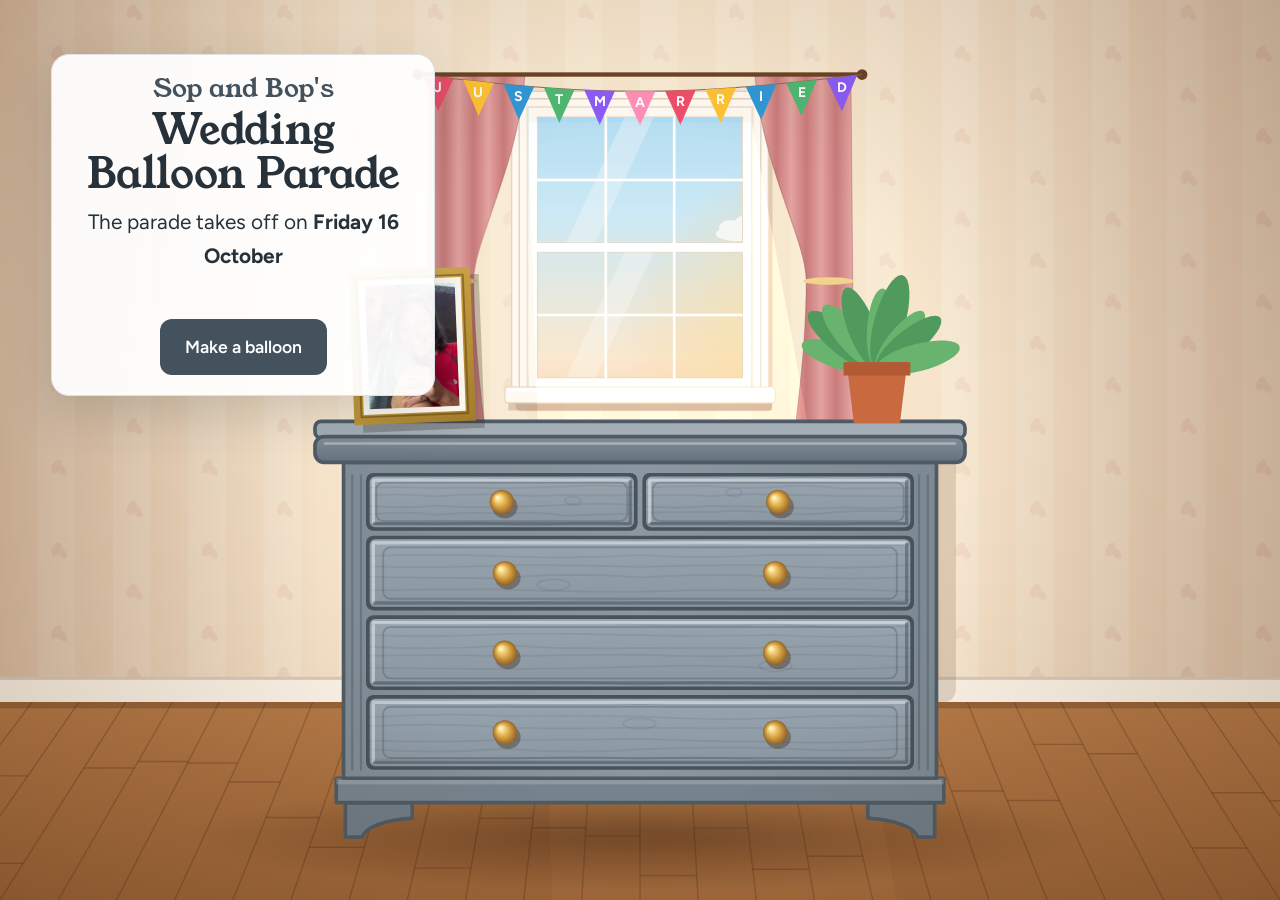
==== commit 6289fa0e: "Parade: Wedding Balloon Parade title, 'Just married!' line, JUST MARRIED bunting Co-Authored-By: Cla" ====
--- a/site/parade.html
+++ b/site/parade.html
@@ -3,13 +3,13 @@
 <head>
   <meta charset="utf-8">
   <meta name="viewport" content="width=device-width, initial-scale=1, viewport-fit=cover">
-  <title>The Balloon Parade · Sop and Bop</title>
+  <title>Sop and Bop's Wedding Balloon Parade</title>
   <meta name="description" content="Sophie and Ben's wedding balloon parade.">
   <meta name="theme-color" content="#7cc4ee">
   <link rel="icon" href="img/favicon.svg" type="image/svg+xml">
   <link rel="preconnect" href="https://fonts.googleapis.com">
   <link rel="preconnect" href="https://fonts.gstatic.com" crossorigin>
-  <link href="https://fonts.googleapis.com/css2?family=Young+Serif&family=Figtree:wght@400;600;700&display=swap" rel="stylesheet">
+  <link href="https://fonts.googleapis.com/css2?family=Young+Serif&family=Figtree:wght@400;600;700&family=Caveat:wght@600&display=swap" rel="stylesheet">
   <link rel="stylesheet" href="css/style.css">
   <link rel="stylesheet" href="css/parade.css">
 </head>
@@ -17,7 +17,8 @@
   <canvas id="sky" aria-label="Balloons drifting across the sky. Tap one to read its note."></canvas>
 
   <div class="parade-title" id="parade-title">
-    <h1><span class="h1-top">Sop and Bop's</span> Balloon Parade</h1>
+    <h1><span class="h1-top">Sop and Bop's</span> Wedding Balloon Parade</h1>
+    <p class="parade-sub">Just married! Sophie &amp; Ben, 16 October 2026</p>
     <p class="parade-count" id="parade-count"></p>
   </div>
   <div class="corner-btns">
--- a/site/css/style.css
+++ b/site/css/style.css
@@ -82,6 +82,22 @@
   border-bottom-right-radius: 16px; transform: rotate(18deg);
 }
 .lead { max-width: 34em; margin: 10px auto 0; font-size: 1.15rem; color: var(--ink-soft); }
+.ask { list-style: none; counter-reset: ask; max-width: 27em; margin: 18px auto 0; padding: 0; display: grid; gap: 10px; text-align: left; }
+.ask li {
+  counter-increment: ask; position: relative; padding: 12px 14px 12px 58px; line-height: 1.4;
+  background: var(--card); border: 1px solid var(--line); border-radius: 14px; font-size: 1.05rem;
+}
+.ask li::before {
+  content: counter(ask); position: absolute; left: 14px; top: 50%; transform: translateY(-50%);
+  width: 30px; height: 30px; border-radius: 50%; display: grid; place-items: center;
+  background: var(--slate-deep); color: #fff; font-weight: 700; font-size: 0.95rem;
+}
+.lead-after { max-width: 30em; margin: 14px auto 0; color: var(--ink-soft); }
+.lead, .lead-after { text-wrap: balance; }
+.deadline {
+  display: table; margin: 14px auto 0; padding: 9px 18px; border-radius: 14px; text-align: center; text-wrap: balance;
+  background: #f5ebd3; color: var(--ink); font-size: 1.05rem; box-shadow: inset 0 0 0 1px #e6d3a6;
+}
 @keyframes drift-up { to { transform: translateY(-6px); } }
 
 /* ---------- main panel ---------- */
@@ -158,6 +174,117 @@
 }
 @media (min-width: 560px) { .tips { grid-template-columns: 1fr 1fr; column-gap: 18px; } }
 
+/* ---------- how-it-works animation (11s loop) ---------- */
+.howto { margin: 0; }
+.howto-art { display: block; width: 100%; max-width: 380px; height: auto; margin: 0 auto; border-radius: 14px; background: #eef1f3; }
+.howto-art * { animation-duration: 11s; animation-iteration-count: infinite; animation-timing-function: linear; }
+.hb-line { fill: none; stroke: var(--ink); stroke-width: 3; stroke-linecap: round; stroke-linejoin: round; stroke-dasharray: 100 120; }
+/* still frame (reduced motion, or before the animation starts): the finished drawing */
+.hb-sky, .hb-pencil, .hb-crayon, .hb-phone, .hb-flash { opacity: 0; }
+.hb-paper { animation-name: hb-paper; }
+.hb-env { animation-name: hb-env; }
+.hb-ropes { animation-name: hb-ropes; }
+.hb-basket { animation-name: hb-basket; }
+.hb-basket-fill { animation-name: hb-basket-fill; }
+.hb-s1 { animation-name: hb-s1; } .hb-s2 { animation-name: hb-s2; } .hb-s3 { animation-name: hb-s3; } .hb-s4 { animation-name: hb-s4; }
+.hb-pencil { animation-name: hb-pencil; }
+.hb-crayon { animation-name: hb-crayon; }
+.hb-phone { animation-name: hb-phone; animation-timing-function: ease-out; }
+.hb-flash { animation-name: hb-flash; }
+.hb-sky { animation-name: hb-sky; }
+.hb-fly { animation-name: hb-fly; animation-timing-function: ease-in-out; }
+.hb-balloon { animation-name: hb-balloon; }
+@keyframes hb-paper { 0% { opacity: 0; } 3%, 60% { opacity: 1; } 66%, 100% { opacity: 0; } }
+@keyframes hb-env { 0%, 4% { stroke-dashoffset: 101; } 24%, 100% { stroke-dashoffset: 0; } }
+@keyframes hb-ropes { 0%, 24% { stroke-dashoffset: 101; } 27%, 100% { stroke-dashoffset: 0; } }
+@keyframes hb-basket { 0%, 27% { stroke-dashoffset: 101; } 30%, 100% { stroke-dashoffset: 0; } }
+@keyframes hb-basket-fill { 0%, 44% { opacity: 0; } 46%, 100% { opacity: 1; } }
+@keyframes hb-s1 { 0%, 30% { opacity: 0; } 33%, 100% { opacity: 1; } }
+@keyframes hb-s2 { 0%, 33.5% { opacity: 0; } 37%, 100% { opacity: 1; } }
+@keyframes hb-s3 { 0%, 37% { opacity: 0; } 40.5%, 100% { opacity: 1; } }
+@keyframes hb-s4 { 0%, 40.5% { opacity: 0; } 44%, 100% { opacity: 1; } }
+@keyframes hb-pencil {
+  0%, 3% { opacity: 0; transform: translate(180px, 50px); }
+  4% { opacity: 1; transform: translate(180px, 50px); }
+  6.2% { transform: translate(152px, 60px); }
+  8.4% { transform: translate(140px, 92px); }
+  10.8% { transform: translate(152px, 120px); }
+  13.2% { transform: translate(170px, 140px); }
+  14.8% { transform: translate(190px, 140px); }
+  17.2% { transform: translate(208px, 120px); }
+  19.6% { transform: translate(220px, 92px); }
+  21.8% { transform: translate(208px, 60px); }
+  24% { transform: translate(180px, 50px); }
+  24.5% { transform: translate(170px, 140px); }
+  26% { transform: translate(173px, 156px); }
+  27% { transform: translate(172px, 156px); }
+  28% { transform: translate(188px, 156px); }
+  29% { transform: translate(188px, 168px); }
+  30% { opacity: 1; transform: translate(172px, 168px); }
+  31%, 100% { opacity: 0; transform: translate(240px, 150px); }
+}
+@keyframes hb-crayon {
+  0%, 29% { opacity: 0; transform: translate(150px, 70px); }
+  30% { opacity: 1; transform: translate(150px, 70px); }
+  31.75% { transform: translate(152px, 120px); }
+  33.5% { transform: translate(168px, 64px); }
+  35.25% { transform: translate(170px, 124px); }
+  37% { transform: translate(188px, 64px); }
+  38.75% { transform: translate(190px, 124px); }
+  40.5% { transform: translate(208px, 70px); }
+  42.25% { transform: translate(210px, 118px); }
+  44% { transform: translate(182px, 162px); }
+  45.5% { opacity: 1; transform: translate(180px, 164px); }
+  46.5%, 100% { opacity: 0; transform: translate(240px, 150px); }
+}
+@keyframes hb-phone {
+  0%, 47% { opacity: 0; transform: translate(150px, 170px); }
+  54% { opacity: 1; transform: translate(0, 0); }
+  60% { opacity: 1; transform: translate(0, 0); }
+  66%, 100% { opacity: 0; transform: translate(0, 0); }
+}
+@keyframes hb-flash { 0%, 57% { opacity: 0; } 58% { opacity: 0.95; } 63%, 100% { opacity: 0; } }
+@keyframes hb-sky { 0%, 60% { opacity: 0; } 68%, 92% { opacity: 1; } 98%, 100% { opacity: 0; } }
+@keyframes hb-fly {
+  0%, 64% { transform: translate(0, 0); }
+  72% { transform: translate(-8px, -28px); }
+  80% { transform: translate(8px, -66px); }
+  88% { transform: translate(-6px, -112px); }
+  96%, 100% { transform: translate(4px, -170px); }
+}
+@keyframes hb-balloon { 0%, 90% { opacity: 1; } 95%, 100% { opacity: 0; } }
+
+.howto-steps {
+  list-style: none; margin: 10px auto 0; padding: 0; max-width: 380px;
+  display: grid; grid-template-columns: repeat(4, 1fr); gap: 6px; text-align: center;
+  font-family: var(--hand); font-size: 1.35rem; font-weight: 600; line-height: 1.2; color: var(--ink-soft);
+}
+.howto-steps li { border-radius: 999px; padding: 2px 0; animation: 11s linear infinite; }
+.howto-steps li:nth-child(1) { animation-name: hb-step1; }
+.howto-steps li:nth-child(2) { animation-name: hb-step2; }
+.howto-steps li:nth-child(3) { animation-name: hb-step3; }
+.howto-steps li:nth-child(4) { animation-name: hb-step4; }
+@keyframes hb-step1 { 0%, 29% { color: var(--ink); background: #f5ebd3; } 30%, 100% { color: var(--ink-soft); background: transparent; } }
+@keyframes hb-step2 { 0%, 29% { color: var(--ink-soft); background: transparent; } 30%, 46% { color: var(--ink); background: #f5ebd3; } 47%, 100% { color: var(--ink-soft); background: transparent; } }
+@keyframes hb-step3 { 0%, 46% { color: var(--ink-soft); background: transparent; } 47%, 63% { color: var(--ink); background: #f5ebd3; } 64%, 100% { color: var(--ink-soft); background: transparent; } }
+@keyframes hb-step4 { 0%, 63% { color: var(--ink-soft); background: transparent; } 64%, 99% { color: var(--ink); background: #f5ebd3; } 100% { color: var(--ink-soft); background: transparent; } }
+@media (prefers-reduced-motion: reduce) {
+  .howto-art *, .howto-steps li { animation: none !important; }
+}
+
+/* photo buttons: on touch devices (make.js adds .has-camera) the camera
+   comes first and the library is secondary; computers get one picker */
+.photo-buttons { display: grid; gap: 10px; }
+.btn-icon { width: 24px; height: 24px; flex: none; }
+.camera-only { display: none; }
+.photo-pick { background: var(--slate-deep); color: #fff; }
+.photo-pick:hover { background: var(--slate-dark); }
+.has-camera .camera-only { display: inline-flex; }
+.pick-alt, .has-camera .pick-solo { display: none; }
+.has-camera .pick-alt { display: inline; }
+.has-camera .photo-pick { background: var(--card); color: var(--slate-deep); border-color: #c5cdd3; }
+.has-camera .photo-pick:hover { border-color: var(--slate-deep); }
+
 /* ---------- crop ---------- */
 .crop-wrap {
   position: relative; margin: 12px auto 0; touch-action: none; user-select: none; -webkit-user-select: none;
--- a/site/css/parade.css
+++ b/site/css/parade.css
@@ -15,6 +15,10 @@
 }
 .parade-title .h1-top { color: var(--slate-deep); }
 .parade-title.faded { opacity: 0.4; }
+.parade-sub {
+  margin: 2px 0 0; font-family: var(--hand); font-weight: 600; font-size: clamp(1.25rem, 2.6vw, 2rem); line-height: 1.1;
+  color: #b8405a; text-shadow: 0 1px 0 rgba(255, 255, 255, 0.9), 0 0 14px rgba(255, 255, 255, 0.9);
+}
 .parade-count {
   display: inline-block; margin: 8px 0 0; padding: 2px 14px; border-radius: 999px;
   background: rgba(255, 255, 255, 0.8); font-weight: 600; font-size: clamp(0.95rem, 1.6vw, 1.25rem); color: var(--ink);
